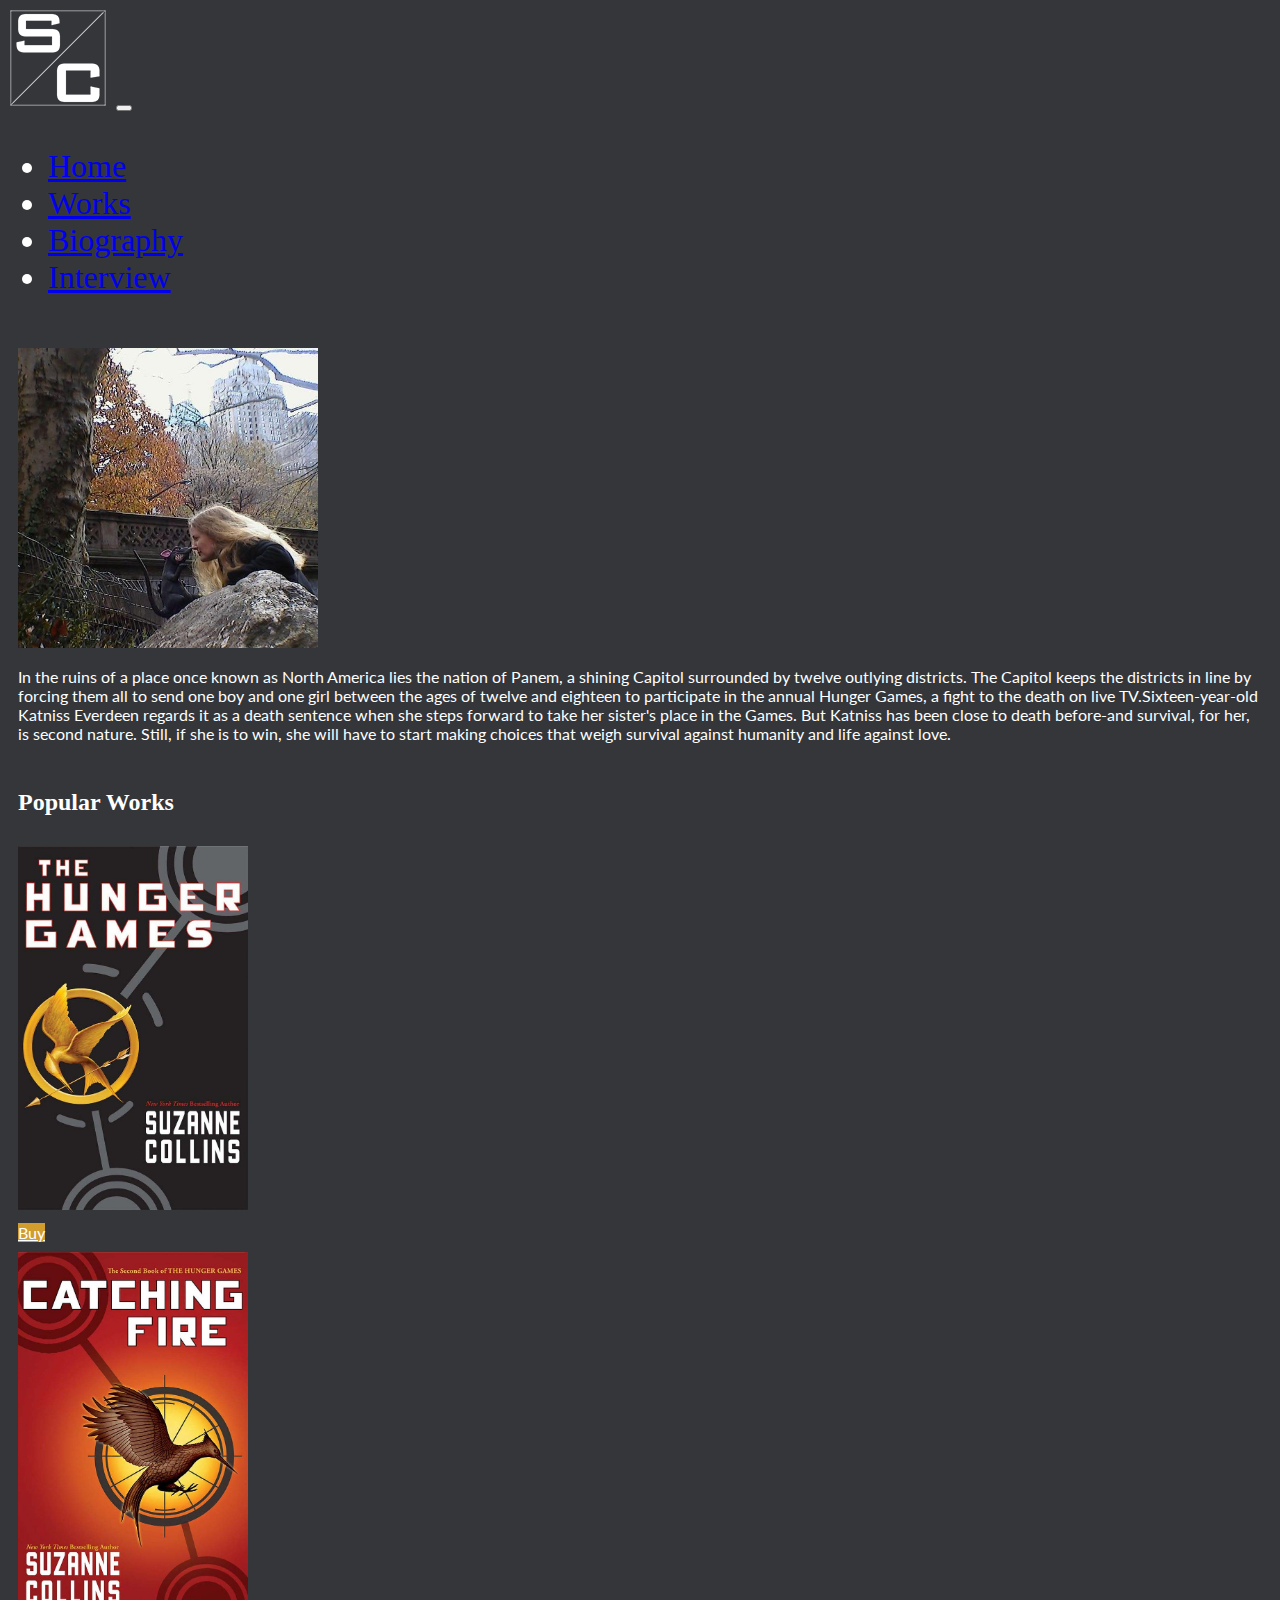
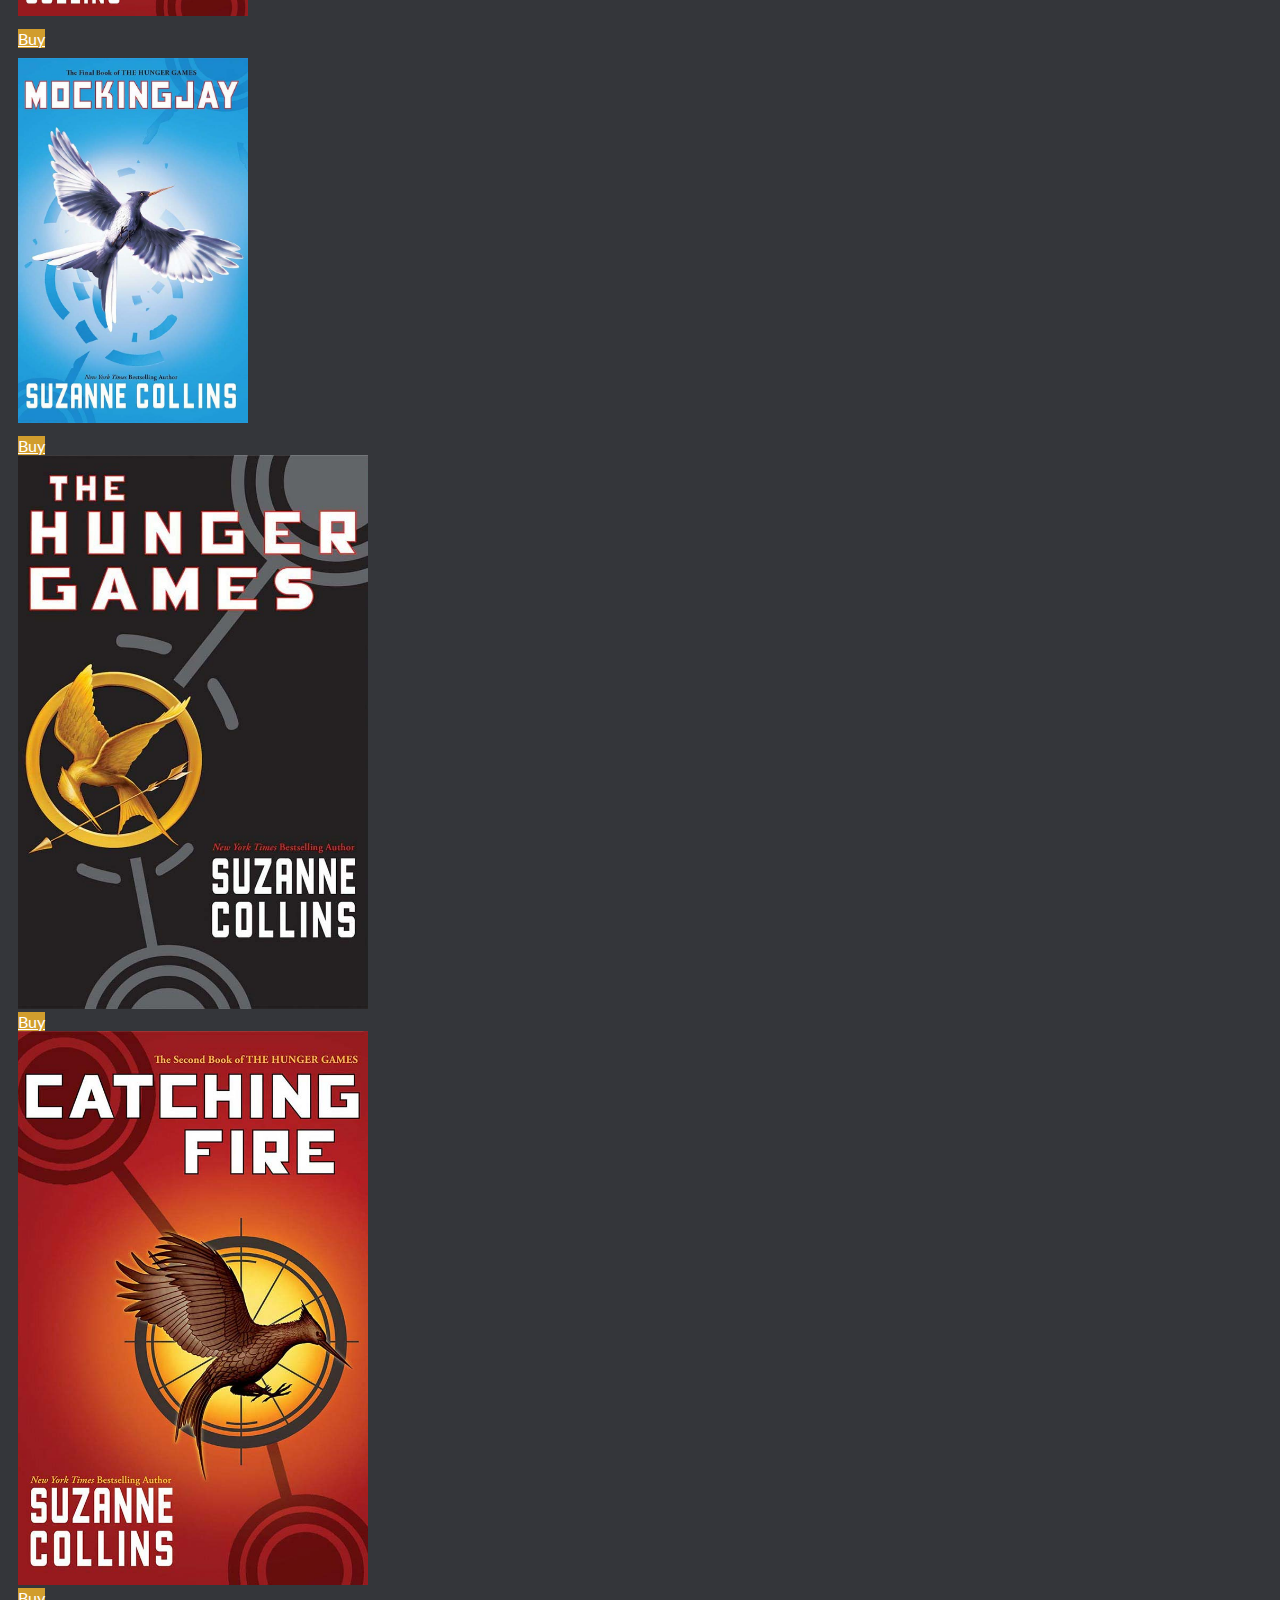
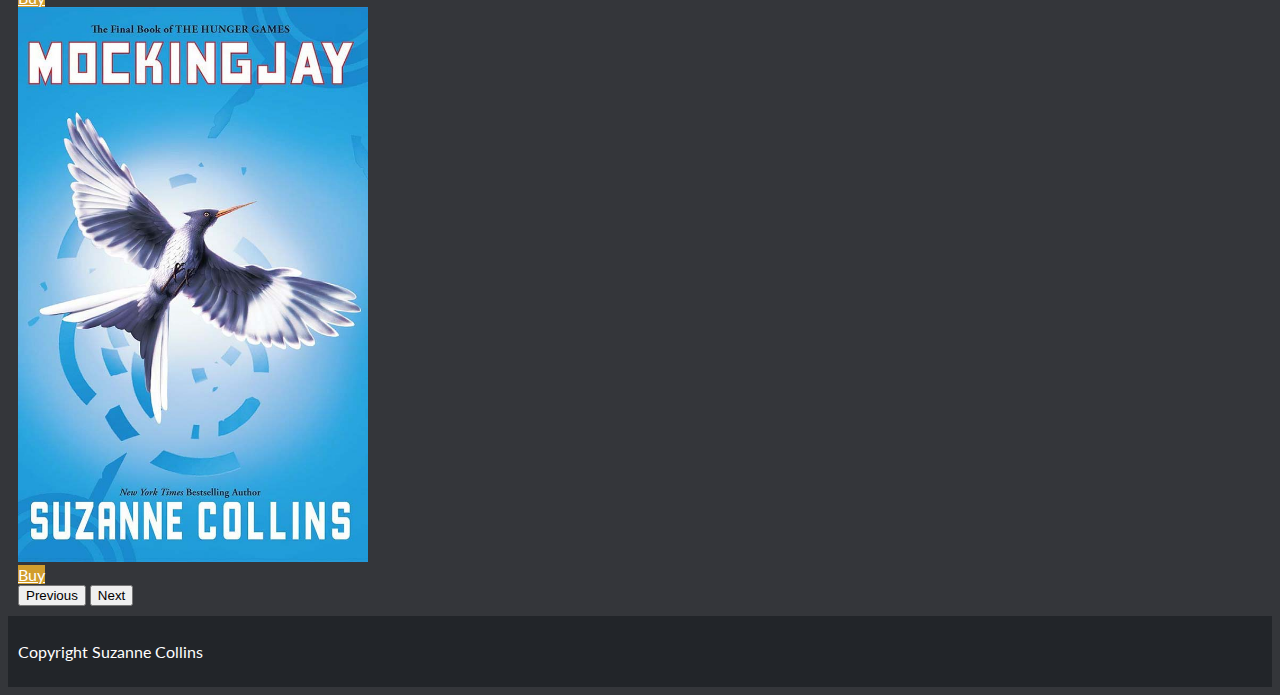
==== index.html @ 135a3e73 "Add files via upload" ====
<!doctype html>
<html lang="en">
	<head>
		<meta charset="UTF-8">
        <meta name="description" content="This website is for Suzanne Collins">
        <meta name="author" content="Aly Coppage">
		<meta name="viewport" content="width=device-width, initial-scale=1.0">
		<title>Suzanne Collins</title>

		<!-- Bootstrap v5.0.0-beta3 -->
		<link href="https://cdn.jsdelivr.net/npm/bootstrap@5.0.0-beta3/dist/css/bootstrap.min.css" rel="stylesheet" integrity="sha384-eOJMYsd53ii+scO/bJGFsiCZc+5NDVN2yr8+0RDqr0Ql0h+rP48ckxlpbzKgwra6" crossorigin="anonymous">
    	<script src="https://cdn.jsdelivr.net/npm/bootstrap@5.0.0-beta3/dist/js/bootstrap.bundle.min.js" integrity="sha384-JEW9xMcG8R+pH31jmWH6WWP0WintQrMb4s7ZOdauHnUtxwoG2vI5DkLtS3qm9Ekf" crossorigin="anonymous"></script>
		<link href="css/custom.css" rel="stylesheet" type="text/css" media="screen">
        
        <!-- FONTS -->
        <link rel="preconnect" href="https://fonts.googleapis.com"> 
        <link rel="preconnect" href="https://fonts.gstatic.com" crossorigin> 
        <link href="https://fonts.googleapis.com/css2?family=Lato:wght@300&display=swap" rel="stylesheet">
        
        <style>
            img {
                max-width: 100%;
                height: auto; 
            }
            .picture {
                max-width: 300px;
            }
        </style>

	</head>

	<body>
        <nav class="navbar navbar-expand-lg navbar-dark bg-dark">
            <div class="container-fluid">
                <a class="navbar-brand" href="#"><img src="images/logo.png" alt="Suzanne Collins Logo"></a>
                <button class="navbar-toggler" type="button" data-bs-toggle="collapse" data-bs-target="#navbarNavDropdown" aria-controls="navbarNavDropdown" aria-expanded="false" aria-label="Toggle navigation">
                    <span class="navbar-toggler-icon"></span>
                </button>
                <div class="collapse navbar-collapse" id="navbarNavDropdown">
                    <ul class="navbar-nav">
                        <li class="nav-item">
                            <a class="nav-link active" aria-current="page" href="index.html">Home</a>
                        </li>
                        <li class="nav-item">
                            <a class="nav-link" href="works.html">Works</a>
                        </li>
                        <li class="nav-item">
                            <a class="nav-link" href="index.html">Biography</a>
                        </li>
                        <li class="nav-item">
                            <a class="nav-link" href="index.html">Interview</a>
                        </li>
                    </ul>
                </div>
            </div>
        </nav>
        <div style="padding: 10px">
            <div class="row d-flex justify-content-around" style="padding-top: 10px;">
                <img src="images/central-park-ii-small-small.jpg" class="picture" alt="Cover of 'The Hunger Games' by Suzanne Collins">
                <p class="col-md-9">In the ruins of a place once known as North America lies the nation of Panem, a shining Capitol surrounded by twelve outlying districts. The Capitol keeps the districts in line by forcing them all to send one boy and one girl between the ages of twelve and eighteen to participate in the annual Hunger Games, a fight to the death on live TV.Sixteen-year-old Katniss Everdeen regards it as a death sentence when she steps forward to take her sister's place in the Games. But Katniss has been close to death before-and survival, for her, is second nature. Still, if she is to win, she will have to start making choices that weigh survival against humanity and life against love.</p>
            </div>
            <div class="row" style="padding-top: 10px;">
                <h2>Popular Works</h2>
                <div class="row d-none d-md-block">
                    <div class="d-flex justify-content-around">
                        <div>
                            <img src="images/hunger-games.jpg" class="cover" alt="Cover of 'The Hunger Games' by Suzanne Collins">
                            <br>
                            <a class="btn" role="button" href="https://www.barnesandnoble.com/w/hunger-games-suzanne-collins/1100171585?ean=9780439023528" target="_blank">Buy</a>
                        </div>
                        <div>
                            <img src="images/catching-fire.jpg" class="cover" alt="Cover of 'Catching Fire' by Suzanne Collins">
                            <br>
                            <a class="btn" role="button" href="https://www.barnesandnoble.com/w/catching-fire-suzanne-collins/1100296850?ean=9780545586177" target="_blank">Buy</a>
                        </div>
                        <div>
                            <img src="images/mockingjay.jpg" class="cover" alt="Cover of 'Mockingjay' by Suzanne Collins">
                            <br>
                            <a class="btn" role="button" href="https://www.barnesandnoble.com/w/mockingjay-suzanne-collins/1100171586?ean=9780545663267" target="_blank">Buy</a>
                        </div>
                    </div>
                </div>
                <div class="d-md-none d-flex justify-content-center">
                    <div id="carouselHGControls" class="carousel slide" data-bs-ride="carousel" data-bs-interval="false">
                        <div class="carousel-inner">
                            <div class="carousel-item active book">
                                <img src="images/hunger-games.jpg" class="d-block w-100 slide " alt="Cover of 'The Hunger Games' by Suzanne Collins">
                                <div class="carousel-caption">
                                    <a class="btn" role="button" href="https://www.barnesandnoble.com/w/hunger-games-suzanne-collins/1100171585?ean=9780439023528" target="_blank">Buy</a>
                                </div>
                            </div>
                            <div class="carousel-item book">
                                <img src="images/catching-fire.jpg" class="d-block w-100 image" alt="Cover of 'Catching Fire' by Suzanne Collins">
                                <div class="carousel-caption">
                                    <a class="btn" role="button" href="https://www.barnesandnoble.com/w/catching-fire-suzanne-collins/1100296850?ean=9780545586177" target="_blank">Buy</a>
                                </div>
                            </div>
                            <div class="carousel-item book">
                                <img src="images/mockingjay.jpg" class="d-block w-100 image" alt="Cover of 'Mockingjay' by Suzanne Collins">
                                <div class="carousel-caption">
                                    <a class="btn" role="button" href="https://www.barnesandnoble.com/w/mockingjay-suzanne-collins/1100171586?ean=9780545663267" target="_blank">Buy</a>
                                </div>
                            </div>
                        </div>
                        <button class="carousel-control-prev" type="button" data-bs-target="#carouselHGControls" data-bs-slide="prev">
                            <span class="carousel-control-prev-icon" aria-hidden="true"></span>
                            <span class="visually-hidden">Previous</span>
                        </button>
                        <button class="carousel-control-next" type="button" data-bs-target="#carouselHGControls" data-bs-slide="next">
                            <span class="carousel-control-next-icon" aria-hidden="true"></span>
                            <span class="visually-hidden">Next</span>
                        </button>
                    </div>
                </div>
            </div>
        </div>
        <footer>
            <p class="text-center">Copyright Suzanne Collins</p>
        </footer>
    </body>
</html>
---- css/custom.css ----
@charset "UTF-8";
/* Add your custom CSS declarations below  */
body, .card {
    background-color: #34363a;
    color: white;
    font-family: 'Lato', sans-serif;
}
h2, .navbar {
    font-family: BankGothicBT-Medium;
}
.navbar {
    font-size: 2rem;
}
.btn, .btn:active, btn:hover, .btn:checked, .btn:visited, btn:any-link {
    background-color: #d19d2d;
    color: white;
}
img {
    max-width: 100%;
    height: auto; 
}
.cover {
    max-width: 230px;
    padding-bottom: 10px;
    padding-top: 10px;
}
.slide {
    max-width: 350px;
}
.carousel-caption {
    position: relative;
    left: 0;
    top: 0;
}
footer {
    background-color: #222529;
    padding: 10px;
}
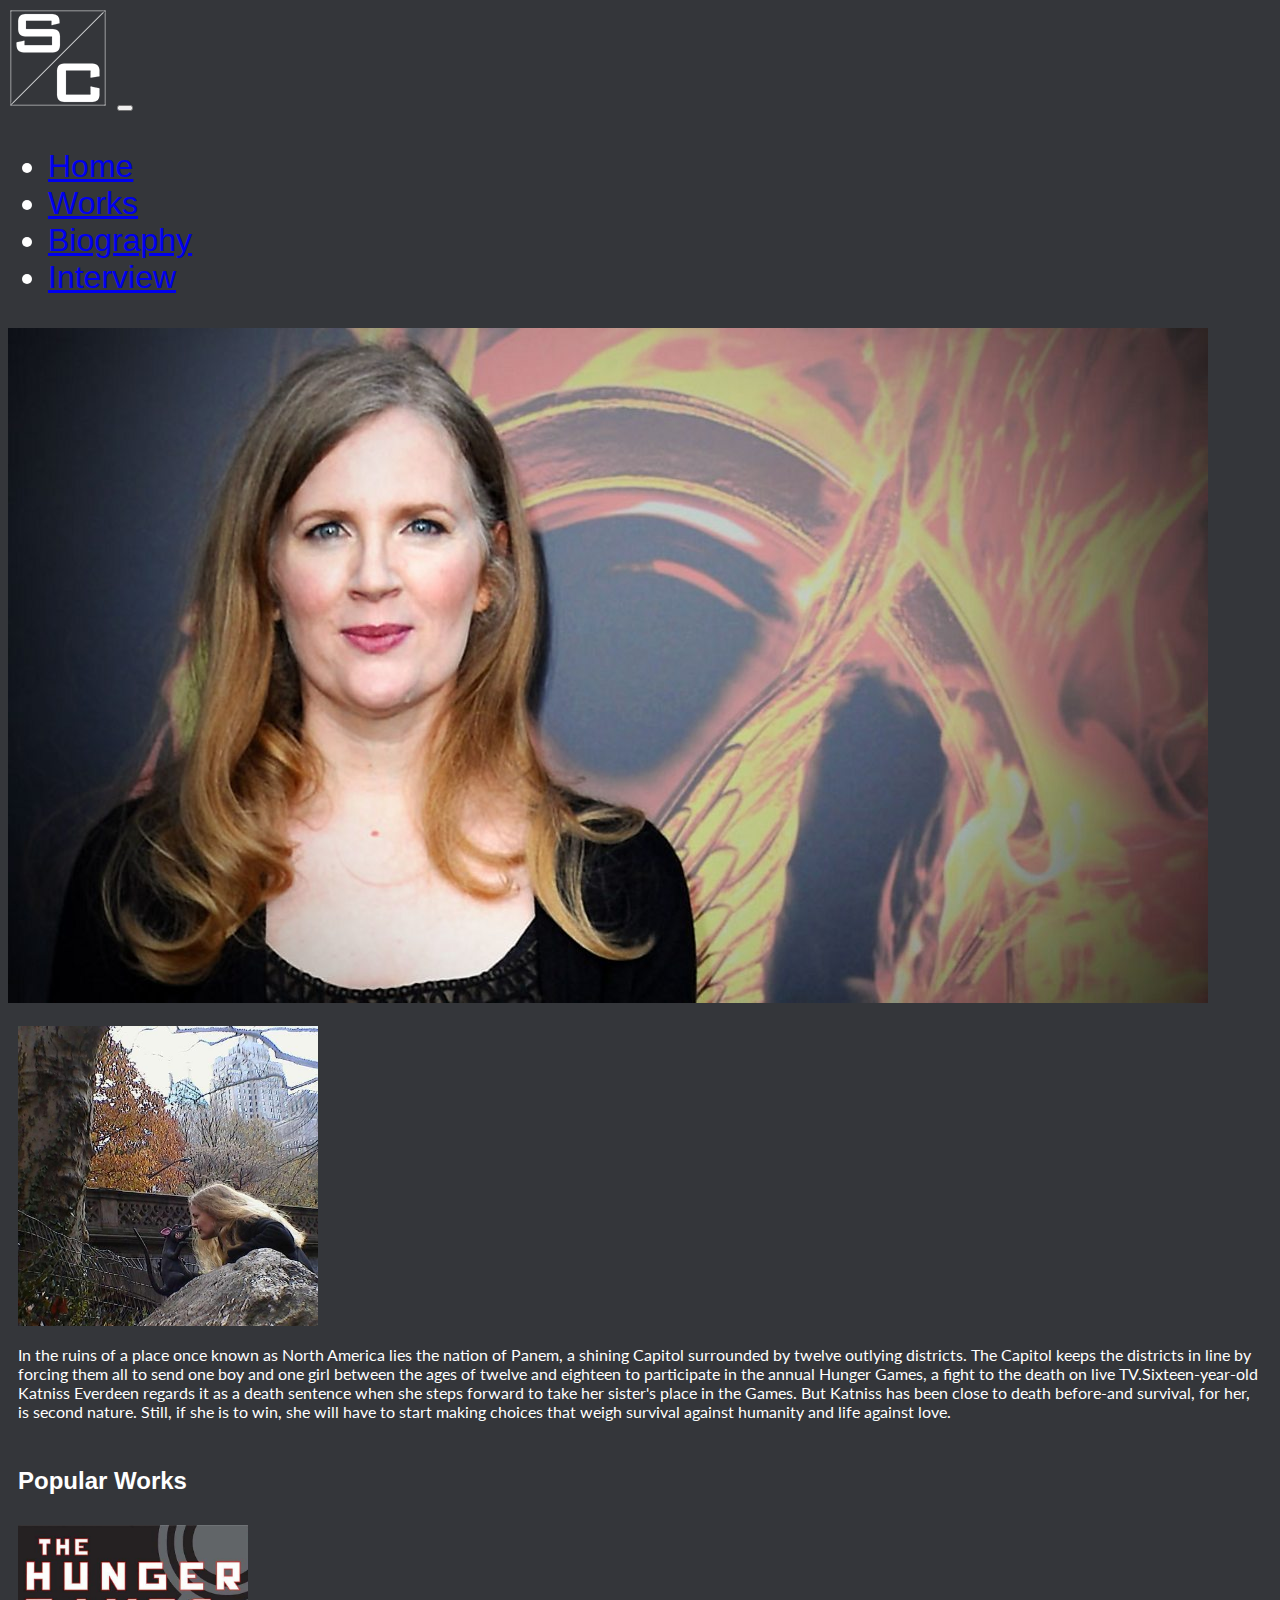
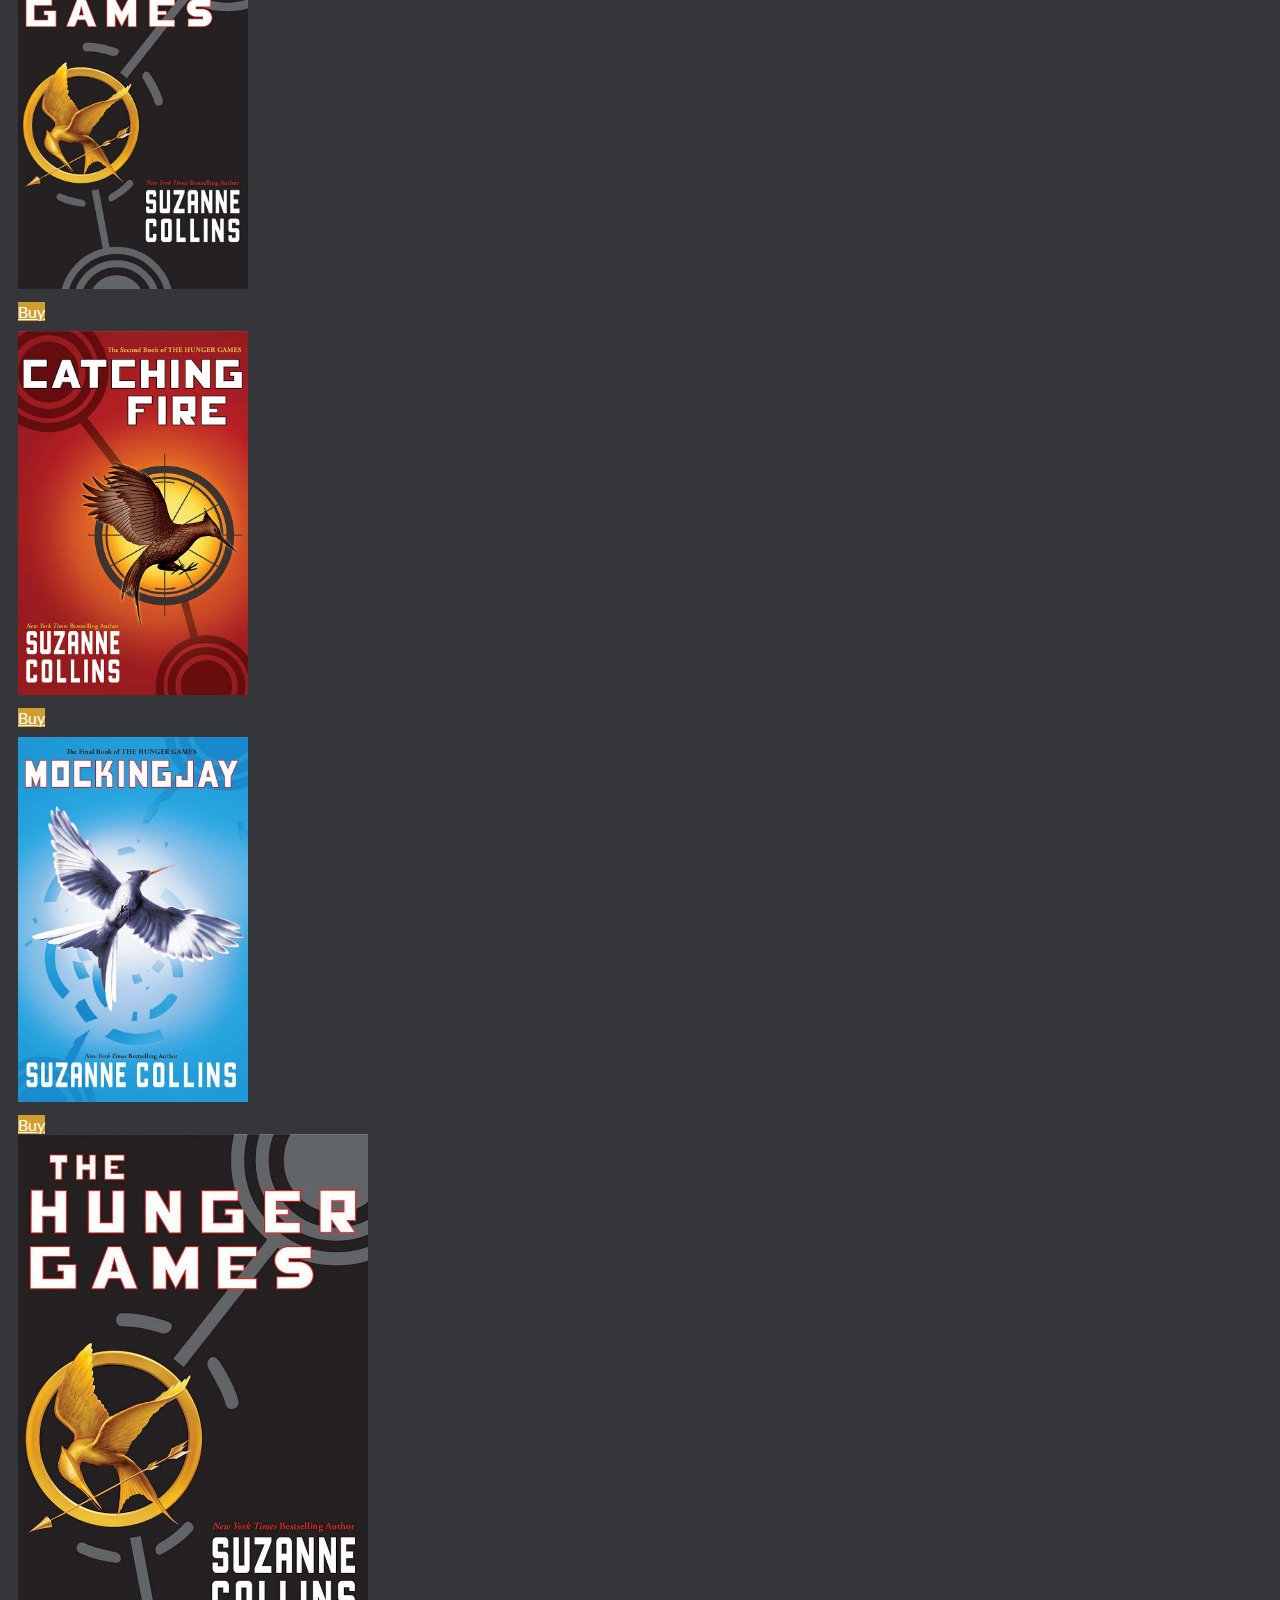
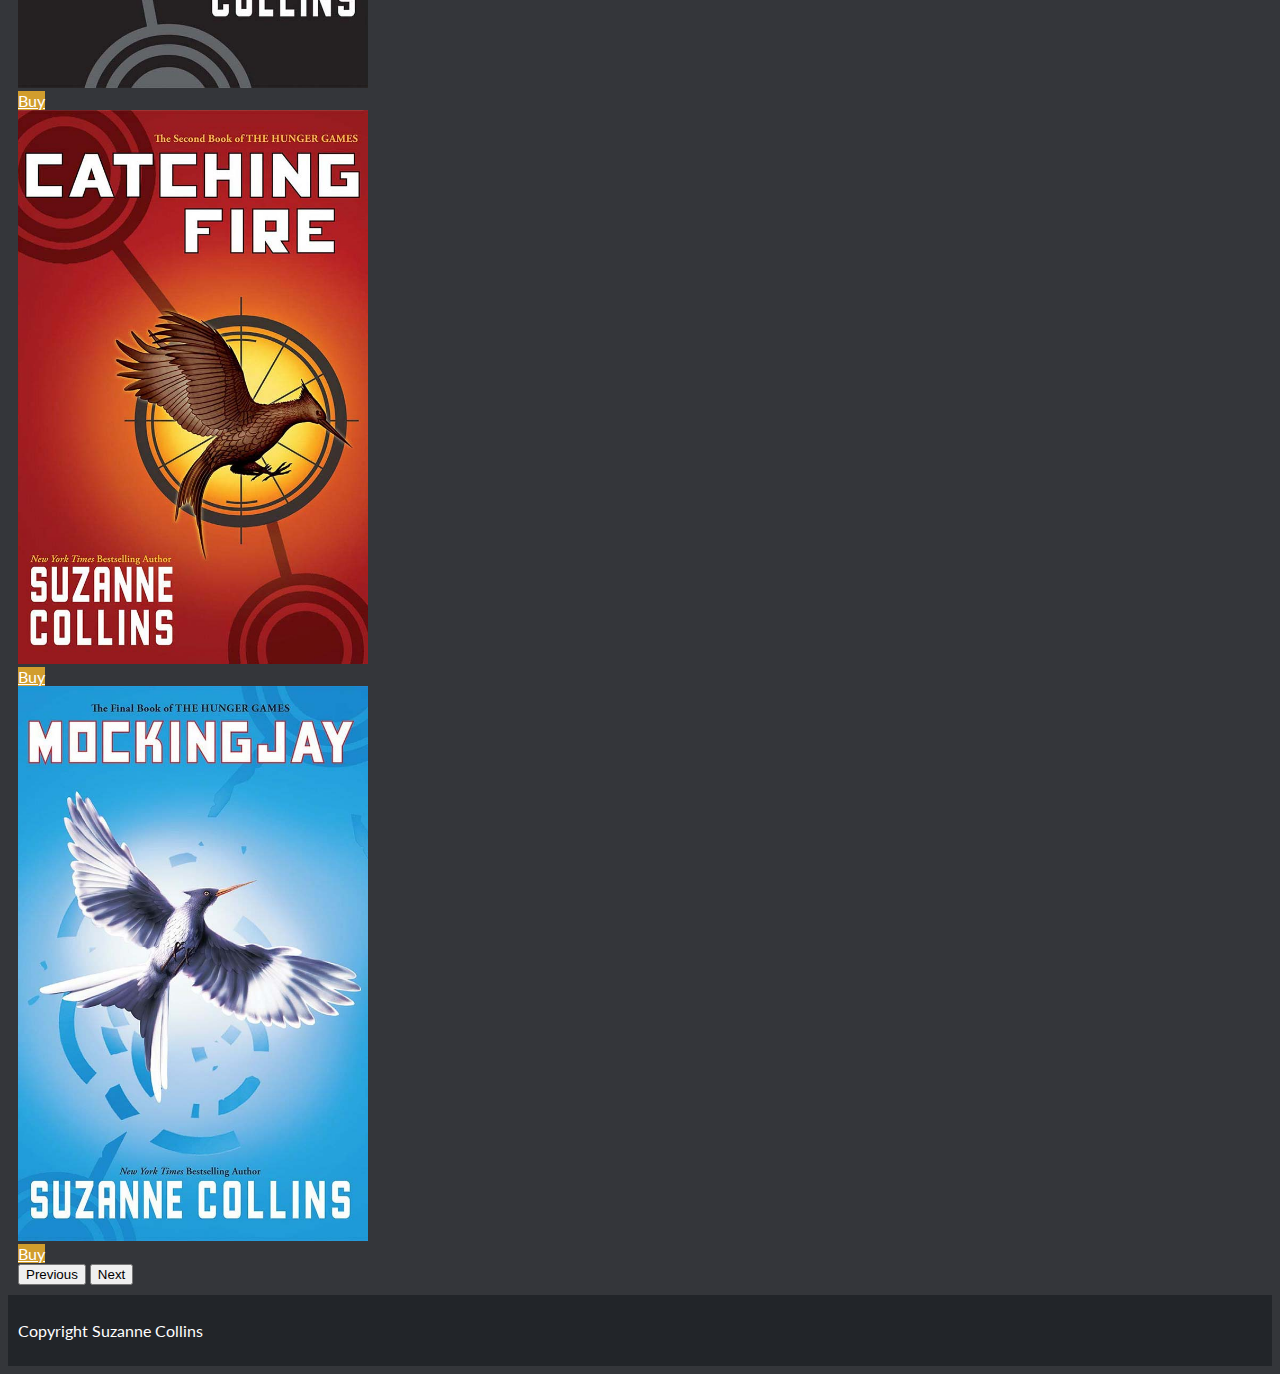
==== commit 4f0d96ed: "Update index.html" ====
--- a/index.html
+++ b/index.html
@@ -54,6 +54,9 @@
                 </div>
             </div>
         </nav>
+	<div class="row">
+            <img src="images/suzanne.jpg" alt="Suzanne Collins">
+        </div>
         <div style="padding: 10px">
             <div class="row d-flex justify-content-around" style="padding-top: 10px;">
                 <img src="images/central-park-ii-small-small.jpg" class="picture" alt="Cover of 'The Hunger Games' by Suzanne Collins">
--- a/css/custom.css
+++ b/css/custom.css
@@ -1,12 +1,16 @@
 @charset "UTF-8";
 /* Add your custom CSS declarations below  */
+@font-face {
+   font-family: BankGothicBT-Medium;
+   src: url("fonts/BankGothicBT-Medium.woff") format("woff"), url("fonts/BankGothicBT-Medium.ttf") format("truetype");
+}
 body, .card {
     background-color: #34363a;
     color: white;
     font-family: 'Lato', sans-serif;
 }
 h2, .navbar {
-    font-family: BankGothicBT-Medium;
+    font-family: 'BankGothicBT-Medium', sans-serif;
 }
 .navbar {
     font-size: 2rem;
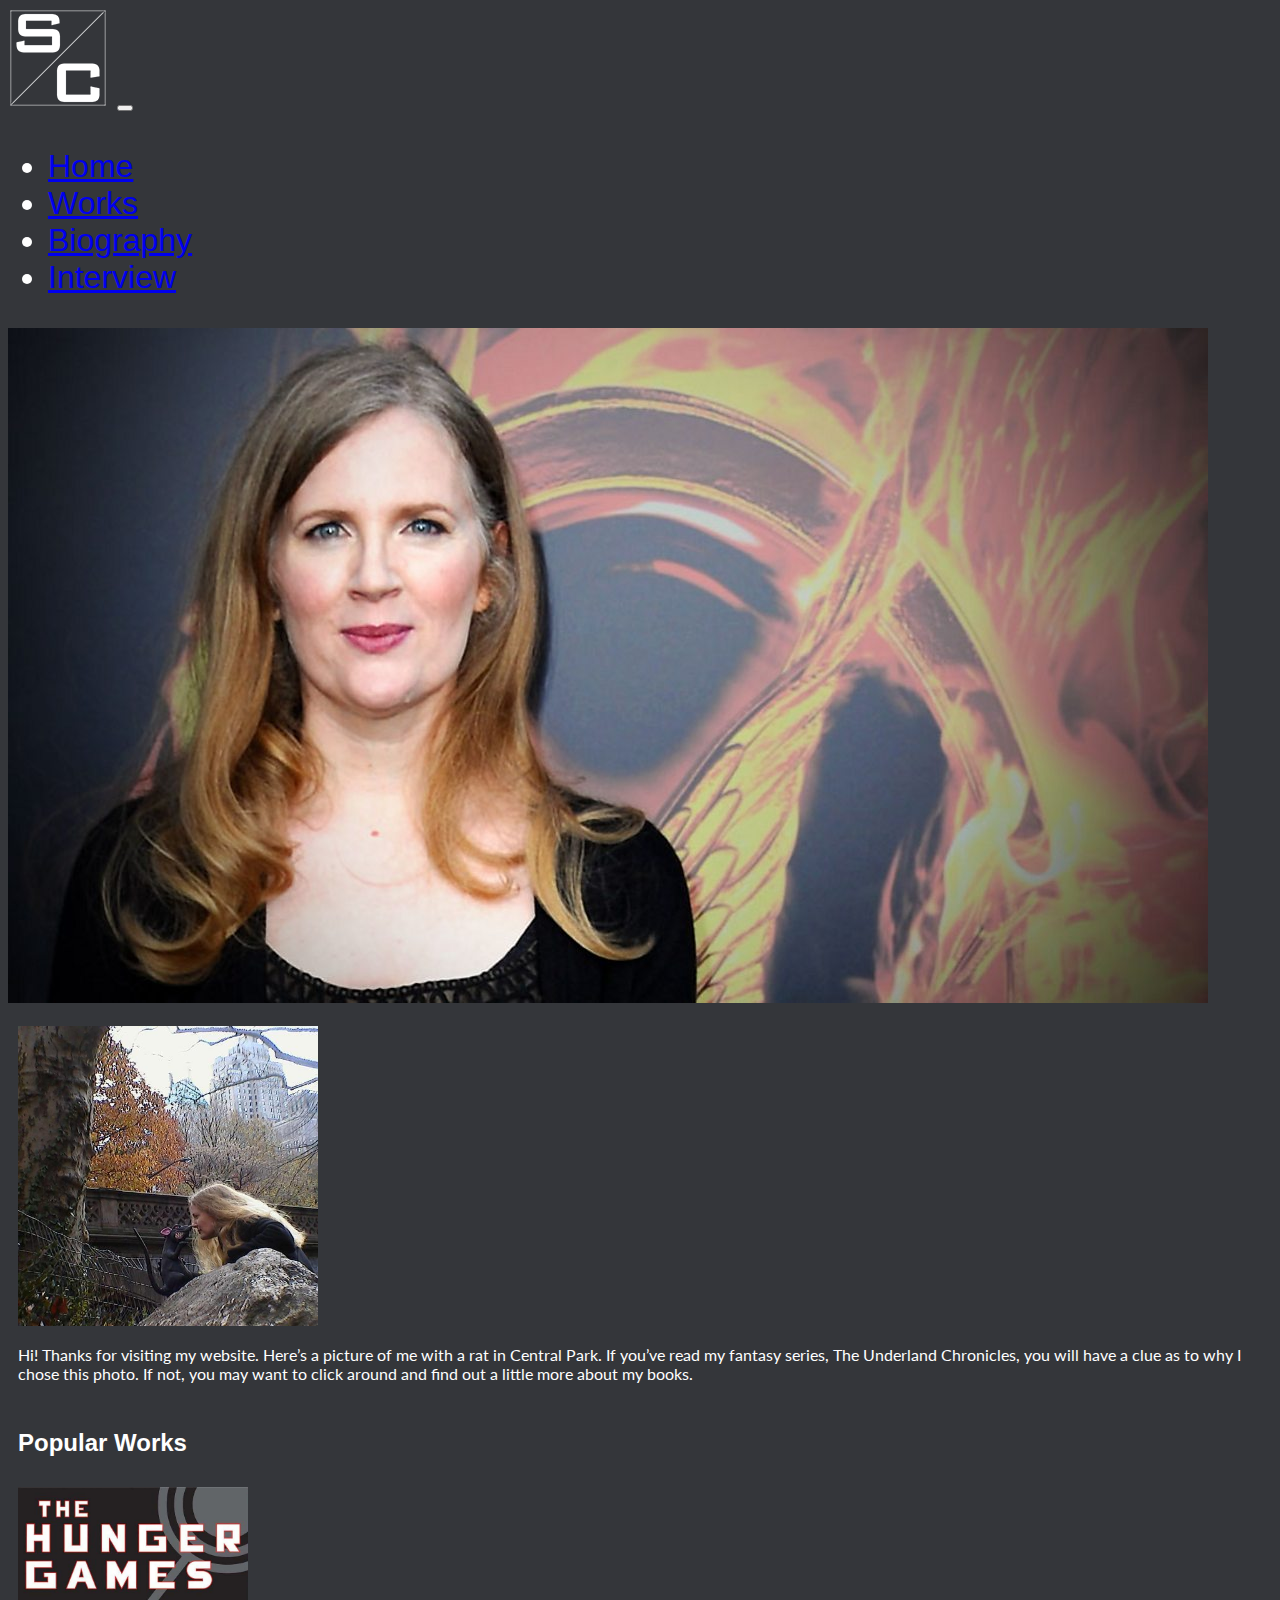
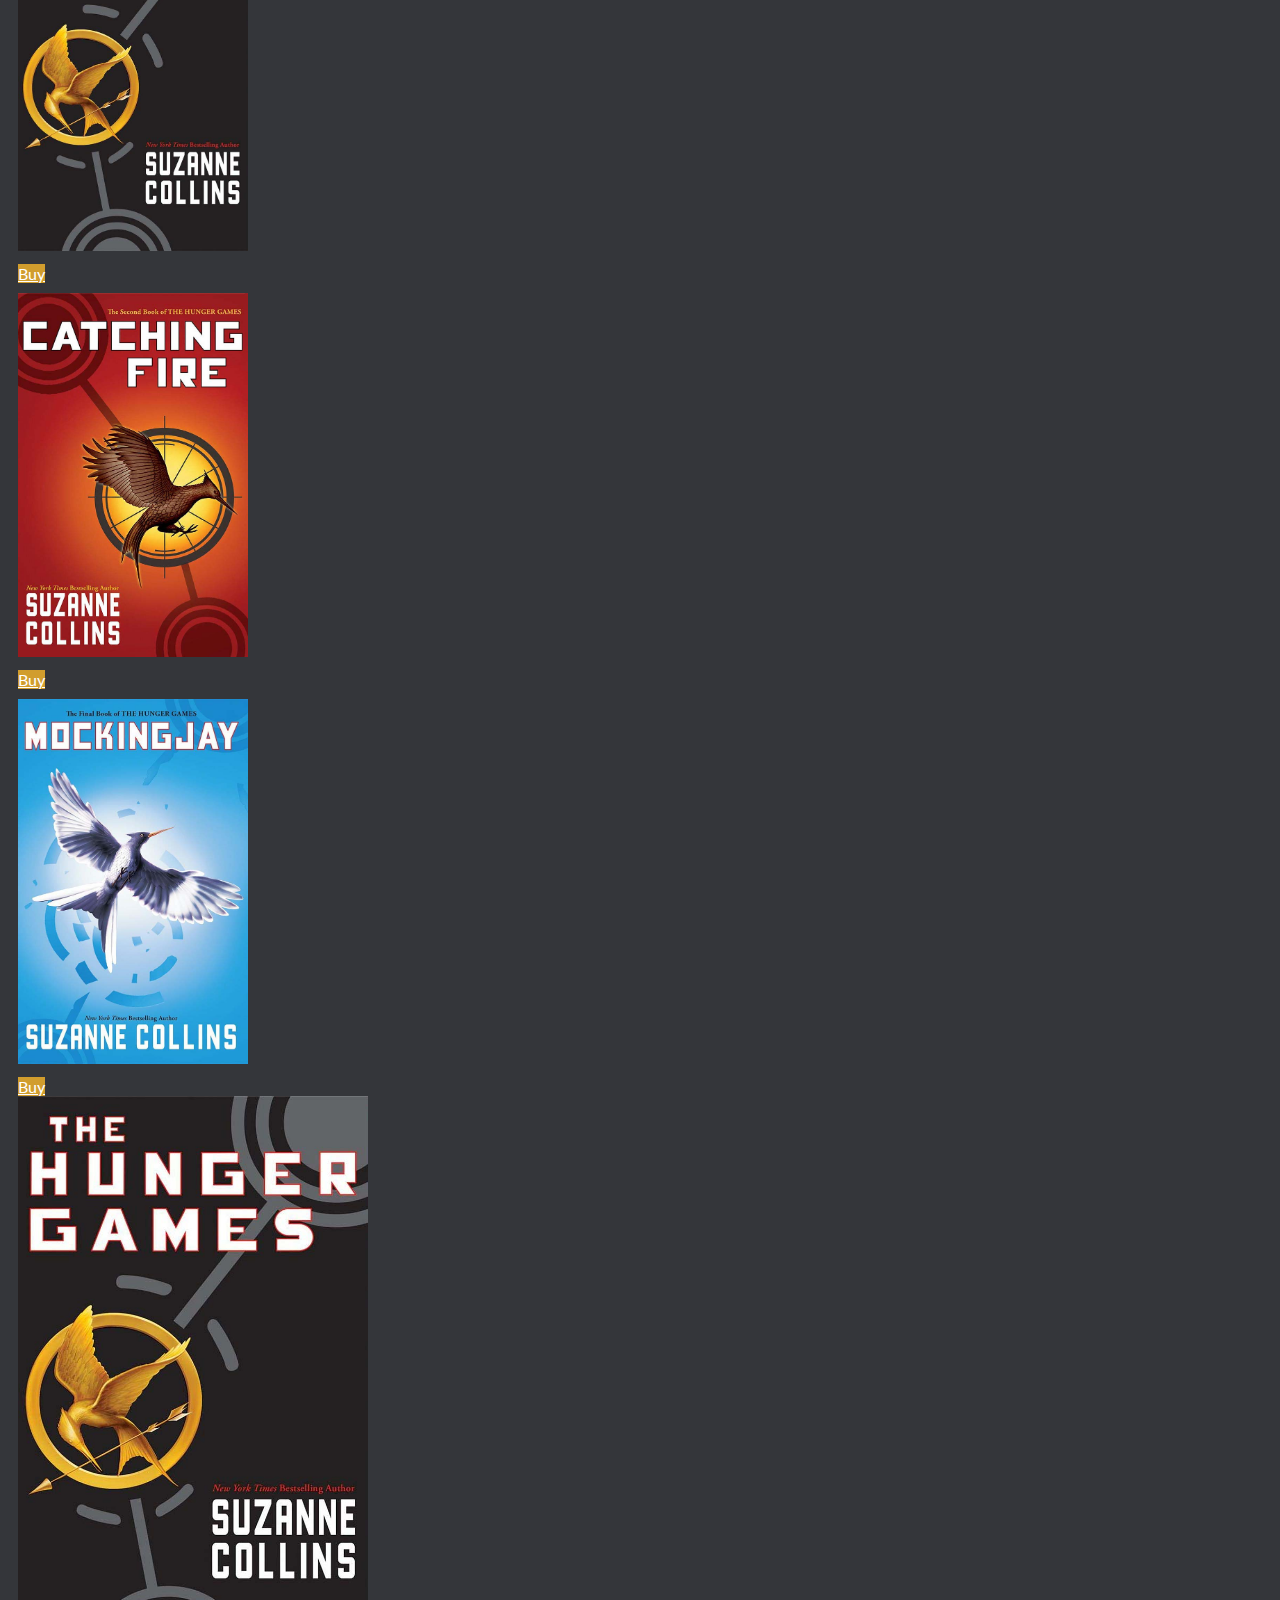
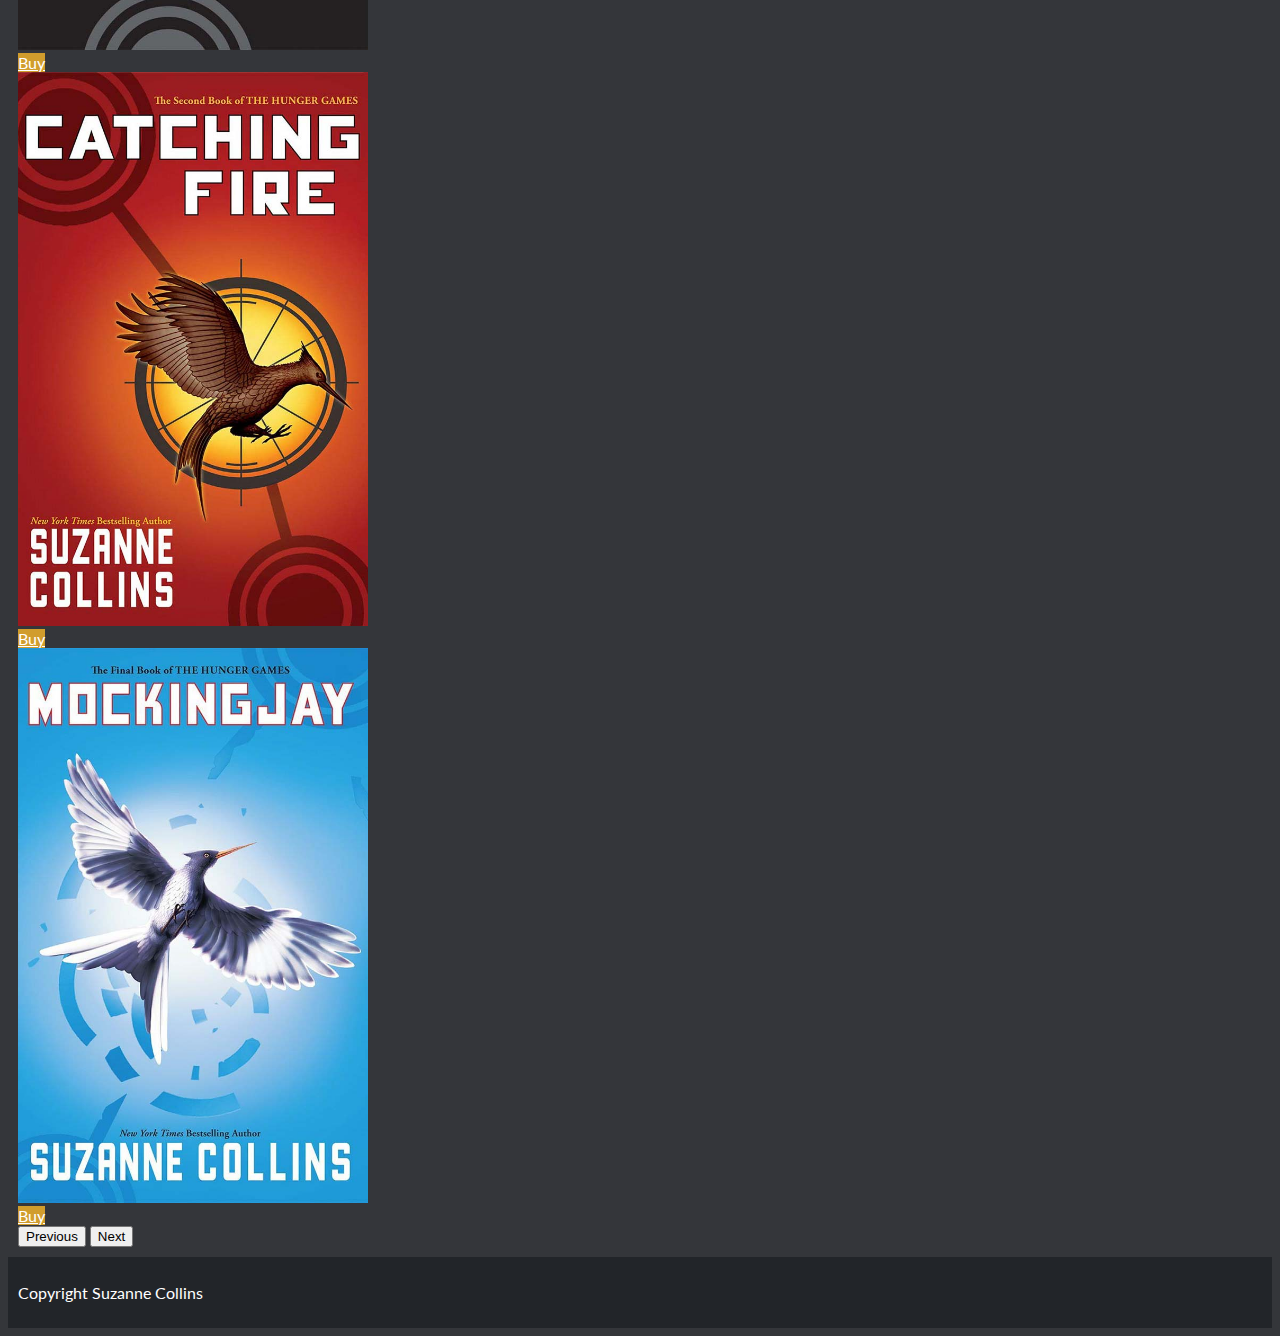
==== commit d03bfbef: "Update index.html" ====
--- a/index.html
+++ b/index.html
@@ -60,7 +60,7 @@
         <div style="padding: 10px">
             <div class="row d-flex justify-content-around" style="padding-top: 10px;">
                 <img src="images/central-park-ii-small-small.jpg" class="picture" alt="Cover of 'The Hunger Games' by Suzanne Collins">
-                <p class="col-md-9">In the ruins of a place once known as North America lies the nation of Panem, a shining Capitol surrounded by twelve outlying districts. The Capitol keeps the districts in line by forcing them all to send one boy and one girl between the ages of twelve and eighteen to participate in the annual Hunger Games, a fight to the death on live TV.Sixteen-year-old Katniss Everdeen regards it as a death sentence when she steps forward to take her sister's place in the Games. But Katniss has been close to death before-and survival, for her, is second nature. Still, if she is to win, she will have to start making choices that weigh survival against humanity and life against love.</p>
+                <p class="col-md-9">Hi! Thanks for visiting my website. Here’s a picture of me with a rat in Central Park. If you’ve read my fantasy series, The Underland Chronicles, you will have a clue as to why I chose this photo. If not, you may want to click around and find out a little more about my books.</p>
             </div>
             <div class="row" style="padding-top: 10px;">
                 <h2>Popular Works</h2>
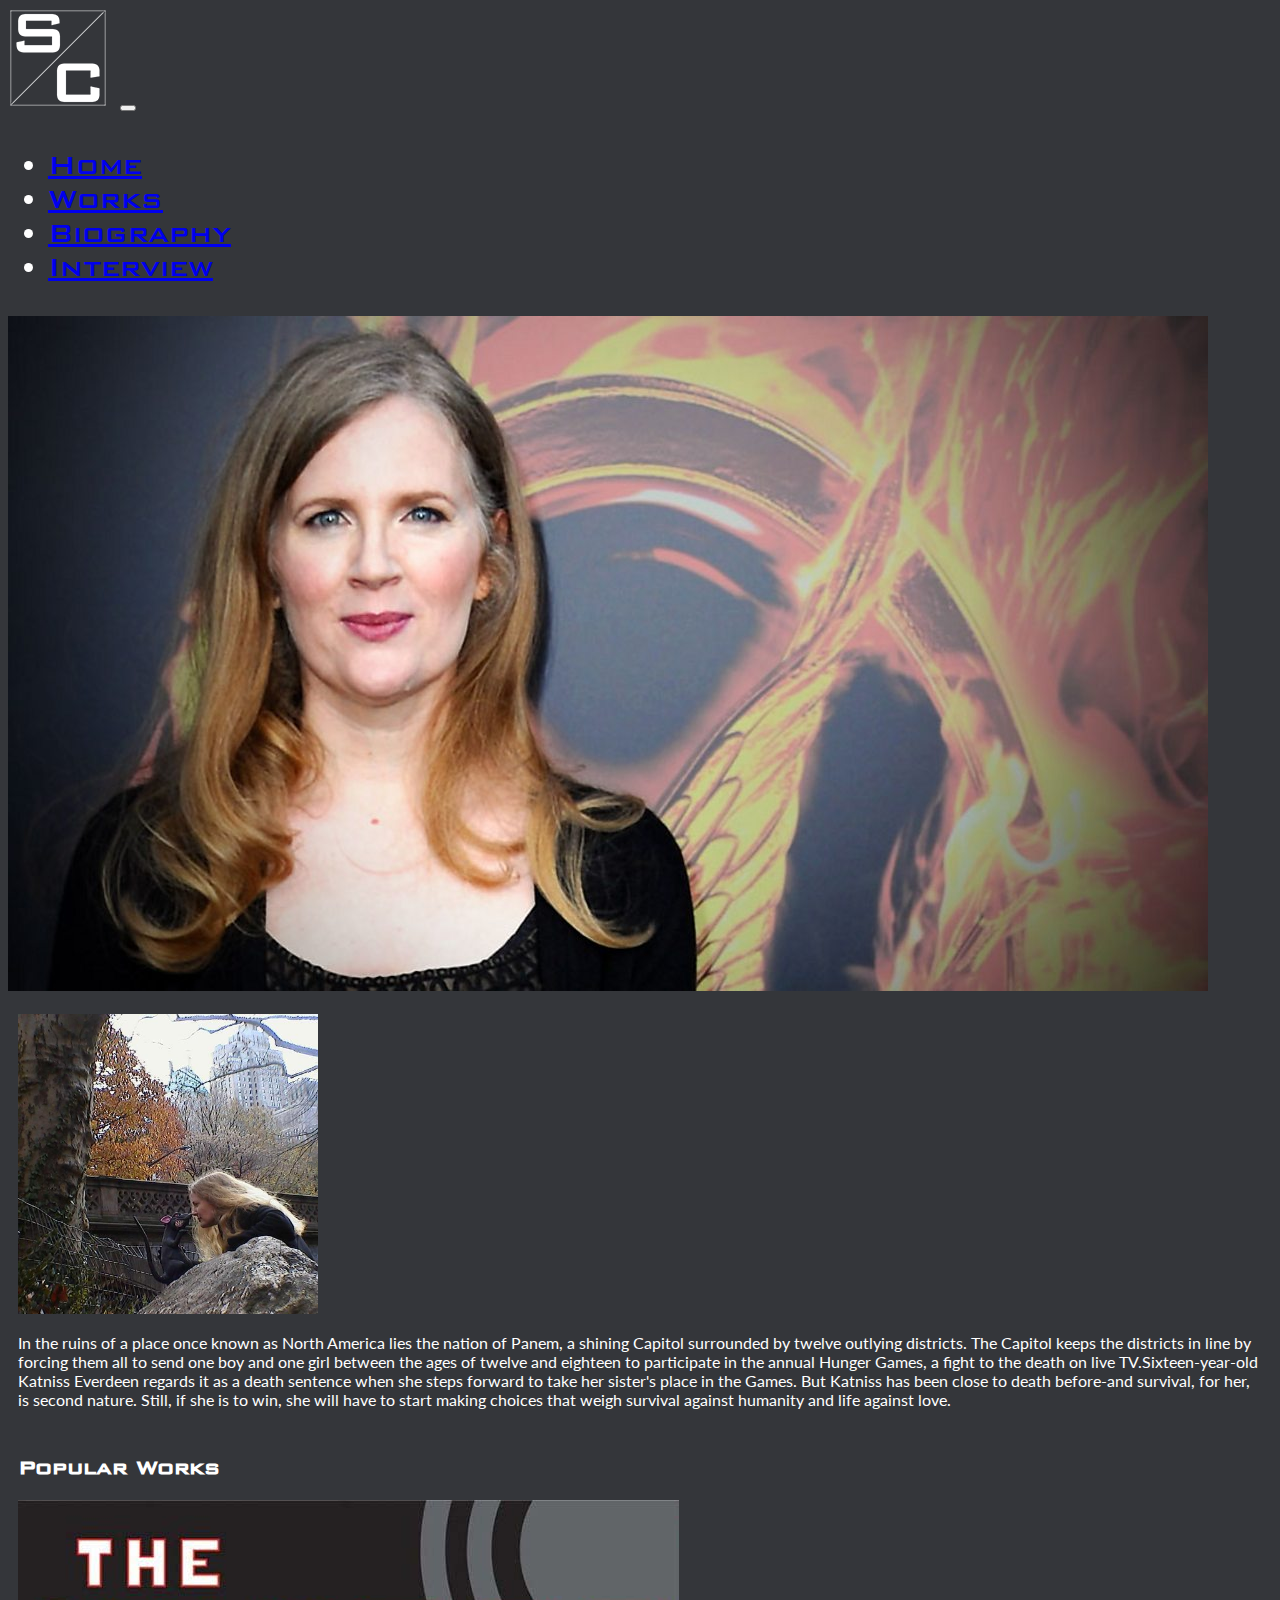
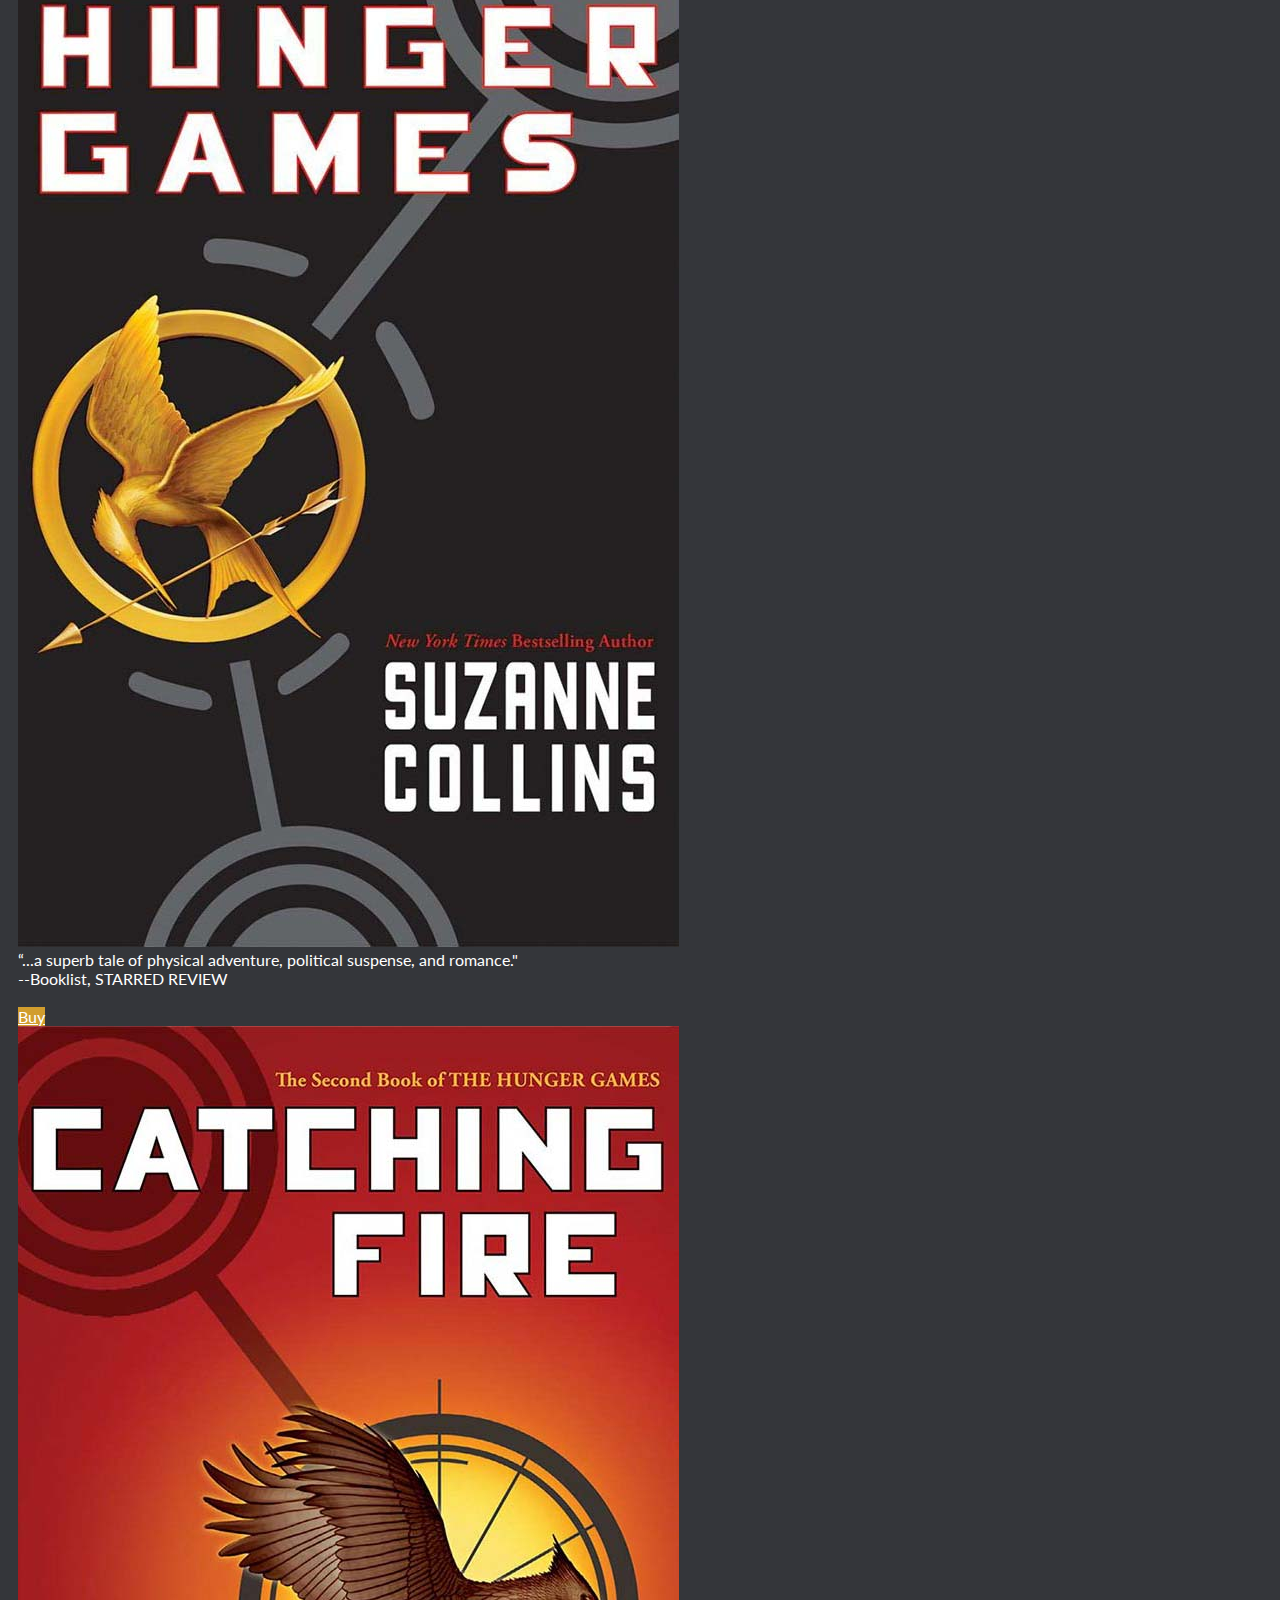
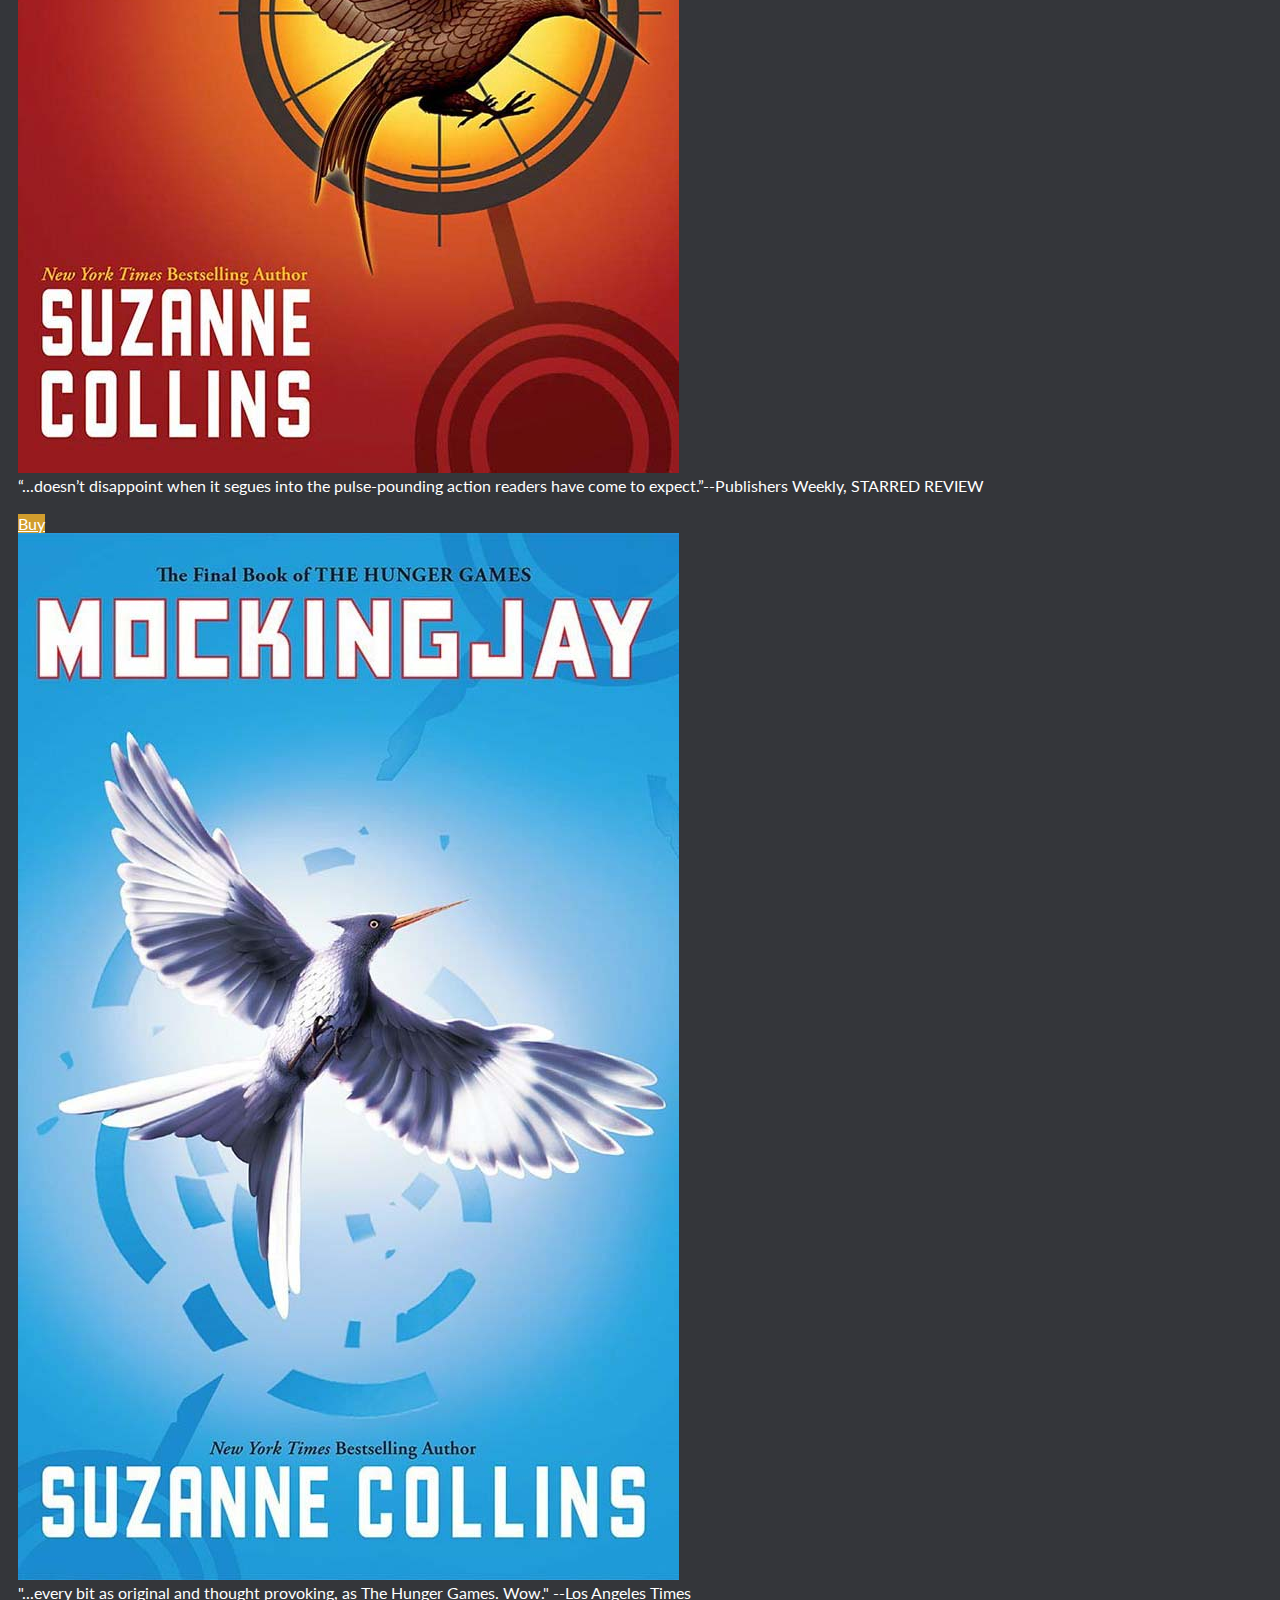
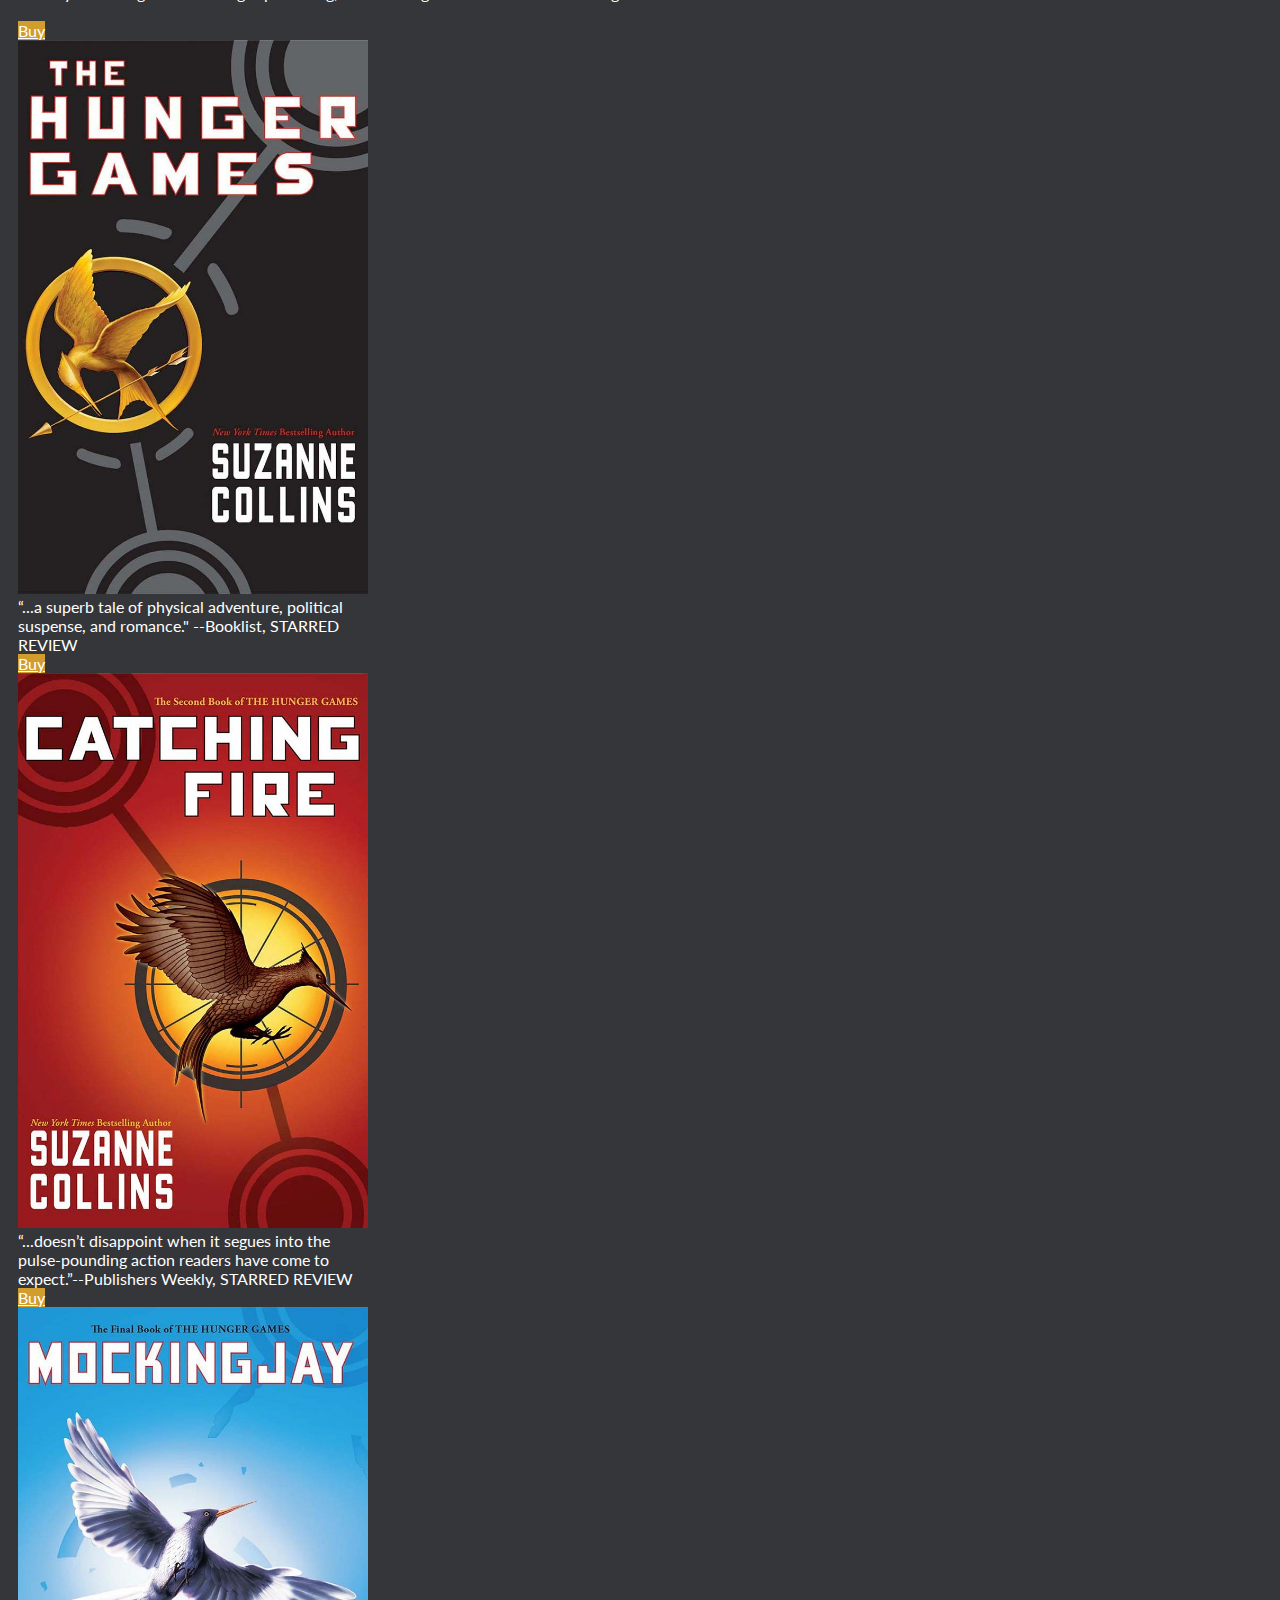
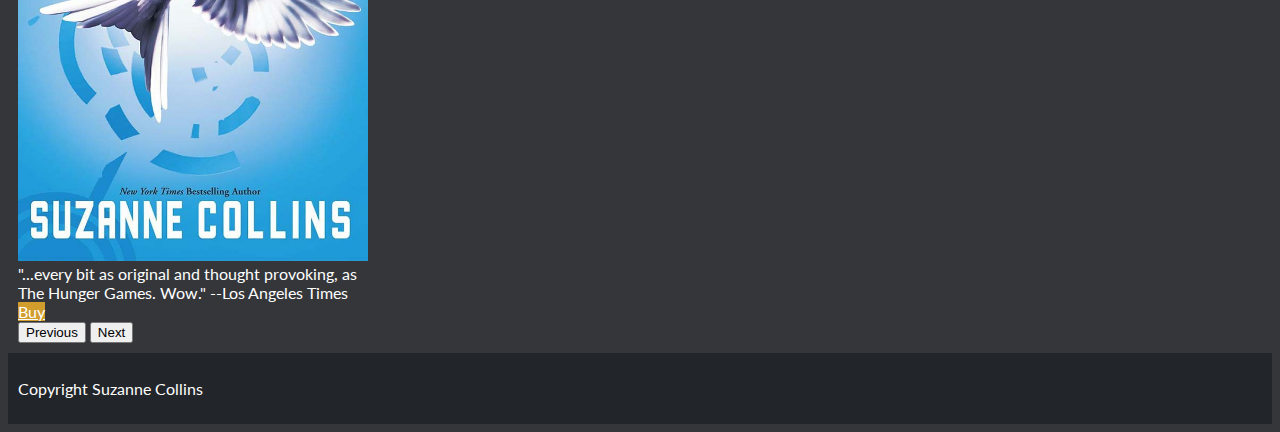
==== commit f5e05182: "Update index.html" ====
--- a/index.html
+++ b/index.html
@@ -54,30 +54,51 @@
                 </div>
             </div>
         </nav>
-	<div class="row">
+        <div class="row">
             <img src="images/suzanne.jpg" alt="Suzanne Collins">
         </div>
         <div style="padding: 10px">
             <div class="row d-flex justify-content-around" style="padding-top: 10px;">
                 <img src="images/central-park-ii-small-small.jpg" class="picture" alt="Cover of 'The Hunger Games' by Suzanne Collins">
-                <p class="col-md-9">Hi! Thanks for visiting my website. Here’s a picture of me with a rat in Central Park. If you’ve read my fantasy series, The Underland Chronicles, you will have a clue as to why I chose this photo. If not, you may want to click around and find out a little more about my books.</p>
+                <p class="col-md-9">In the ruins of a place once known as North America lies the nation of Panem, a shining Capitol surrounded by twelve outlying districts. The Capitol keeps the districts in line by forcing them all to send one boy and one girl between the ages of twelve and eighteen to participate in the annual Hunger Games, a fight to the death on live TV.Sixteen-year-old Katniss Everdeen regards it as a death sentence when she steps forward to take her sister's place in the Games. But Katniss has been close to death before-and survival, for her, is second nature. Still, if she is to win, she will have to start making choices that weigh survival against humanity and life against love.</p>
             </div>
             <div class="row" style="padding-top: 10px;">
                 <h2>Popular Works</h2>
-                <div class="row d-none d-md-block">
-                    <div class="d-flex justify-content-around">
-                        <div>
-                            <img src="images/hunger-games.jpg" class="cover" alt="Cover of 'The Hunger Games' by Suzanne Collins">
+                <div class="d-none d-md-block">
+                    <div class="row">
+                        <div class="col-4">
+                            <div class="book">
+                                <img src="images/hunger-games.jpg" class="d-block w-100 image" alt="Cover of 'The Hunger Games' by Suzanne Collins">
+                                <div class="overlay">
+                                </div>
+                                <div class="overlay-text">
+                                    <div class="text">“...a superb tale of physical adventure, political suspense, and romance."<br>--Booklist, STARRED REVIEW</div>
+                                </div>
+                            </div>
                             <br>
                             <a class="btn" role="button" href="https://www.barnesandnoble.com/w/hunger-games-suzanne-collins/1100171585?ean=9780439023528" target="_blank">Buy</a>
                         </div>
-                        <div>
-                            <img src="images/catching-fire.jpg" class="cover" alt="Cover of 'Catching Fire' by Suzanne Collins">
+                        <div class="col-4">
+                            <div class="book">
+                                <img src="images/catching-fire.jpg" class="d-block w-100 image" alt="Cover of 'Catching Fire' by Suzanne Collins">
+                                <div class="overlay">
+                                </div>
+                                <div class="overlay-text">
+                                    <div class="text">“...doesn’t disappoint when it segues into the pulse-pounding action readers have come to expect.”--Publishers Weekly, STARRED REVIEW</div>
+                                </div>
+                            </div>
                             <br>
                             <a class="btn" role="button" href="https://www.barnesandnoble.com/w/catching-fire-suzanne-collins/1100296850?ean=9780545586177" target="_blank">Buy</a>
                         </div>
-                        <div>
-                            <img src="images/mockingjay.jpg" class="cover" alt="Cover of 'Mockingjay' by Suzanne Collins">
+                        <div class="col-4">
+                            <div class="book">
+                                <img src="images/mockingjay.jpg" class="d-block w-100 image" alt="Cover of 'Mockingjay' by Suzanne Collins">
+                                <div class="overlay">
+                                </div>
+                                <div class="overlay-text">
+                                    <div class="text">"...every bit as original and thought provoking, as The Hunger Games. Wow." --Los Angeles Times</div>
+                                </div>
+                            </div>
                             <br>
                             <a class="btn" role="button" href="https://www.barnesandnoble.com/w/mockingjay-suzanne-collins/1100171586?ean=9780545663267" target="_blank">Buy</a>
                         </div>
@@ -86,22 +107,41 @@
                 <div class="d-md-none d-flex justify-content-center">
                     <div id="carouselHGControls" class="carousel slide" data-bs-ride="carousel" data-bs-interval="false">
                         <div class="carousel-inner">
-                            <div class="carousel-item active book">
-                                <img src="images/hunger-games.jpg" class="d-block w-100 slide " alt="Cover of 'The Hunger Games' by Suzanne Collins">
-                                <div class="carousel-caption">
-                                    <a class="btn" role="button" href="https://www.barnesandnoble.com/w/hunger-games-suzanne-collins/1100171585?ean=9780439023528" target="_blank">Buy</a>
+                            <div class="carousel-item active">
+                                <div class="book">
+                                    <img src="images/hunger-games.jpg" class="d-block w-100 slide image" alt="Cover of 'The Hunger Games' by Suzanne Collins">
+                                    <div class="overlay"></div>
+                                    <div class="overlay-text">
+                                        <div class="text">“...a superb tale of physical adventure, political suspense, and romance."
+                                        --Booklist, STARRED REVIEW</div>
+                                    </div>
                                 </div>
-                            </div>
-                            <div class="carousel-item book">
-                                <img src="images/catching-fire.jpg" class="d-block w-100 image" alt="Cover of 'Catching Fire' by Suzanne Collins">
                                 <div class="carousel-caption">
                                     <a class="btn" role="button" href="https://www.barnesandnoble.com/w/catching-fire-suzanne-collins/1100296850?ean=9780545586177" target="_blank">Buy</a>
                                 </div>
                             </div>
-                            <div class="carousel-item book">
-                                <img src="images/mockingjay.jpg" class="d-block w-100 image" alt="Cover of 'Mockingjay' by Suzanne Collins">
+                            <div class="carousel-item">
+                                <div class="book">
+                                    <img src="images/catching-fire.jpg" class="d-block w-100 slide image" alt="Cover of 'Catching Fire' by Suzanne Collins">
+                                    <div class="overlay"></div>
+                                    <div class="overlay-text">
+                                        <div class="text">“...doesn’t disappoint when it segues into the pulse-pounding action readers have come to expect.”--Publishers Weekly, STARRED REVIEW</div>
+                                    </div>
+                                </div>
                                 <div class="carousel-caption">
-                                    <a class="btn" role="button" href="https://www.barnesandnoble.com/w/mockingjay-suzanne-collins/1100171586?ean=9780545663267" target="_blank">Buy</a>
+                                    <a class="btn" role="button" href="https://www.barnesandnoble.com/w/catching-fire-suzanne-collins/1100296850?ean=9780545586177" target="_blank">Buy</a>
+                                </div>
+                            </div>
+                            <div class="carousel-item">
+                                <div class="book">
+                                    <img src="images/mockingjay.jpg" class="d-block w-100 slide image" alt="Cover of 'Mockingjay' by Suzanne Collins">
+                                    <div class="overlay"></div>
+                                    <div class="overlay-text">
+                                        <div class="text">"...every bit as original and thought provoking, as The Hunger Games. Wow." --Los Angeles Times</div>
+                                    </div>
+                                </div>
+                                <div class="carousel-caption">
+                                    <a class="btn" role="button" href="https://www.barnesandnoble.com/w/catching-fire-suzanne-collins/1100296850?ean=9780545586177" target="_blank">Buy</a>
                                 </div>
                             </div>
                         </div>
--- a/css/custom.css
+++ b/css/custom.css
@@ -2,7 +2,7 @@
 /* Add your custom CSS declarations below  */
 @font-face {
    font-family: BankGothicBT-Medium;
-   src: url("fonts/BankGothicBT-Medium.woff") format("woff"), url("fonts/BankGothicBT-Medium.ttf") format("truetype");
+   src: url("../fonts/BankGothicBT-Medium.woff") format("woff"), url("../fonts/BankGothicBT-Medium.ttf") format("truetype");
 }
 body, .card {
     background-color: #34363a;
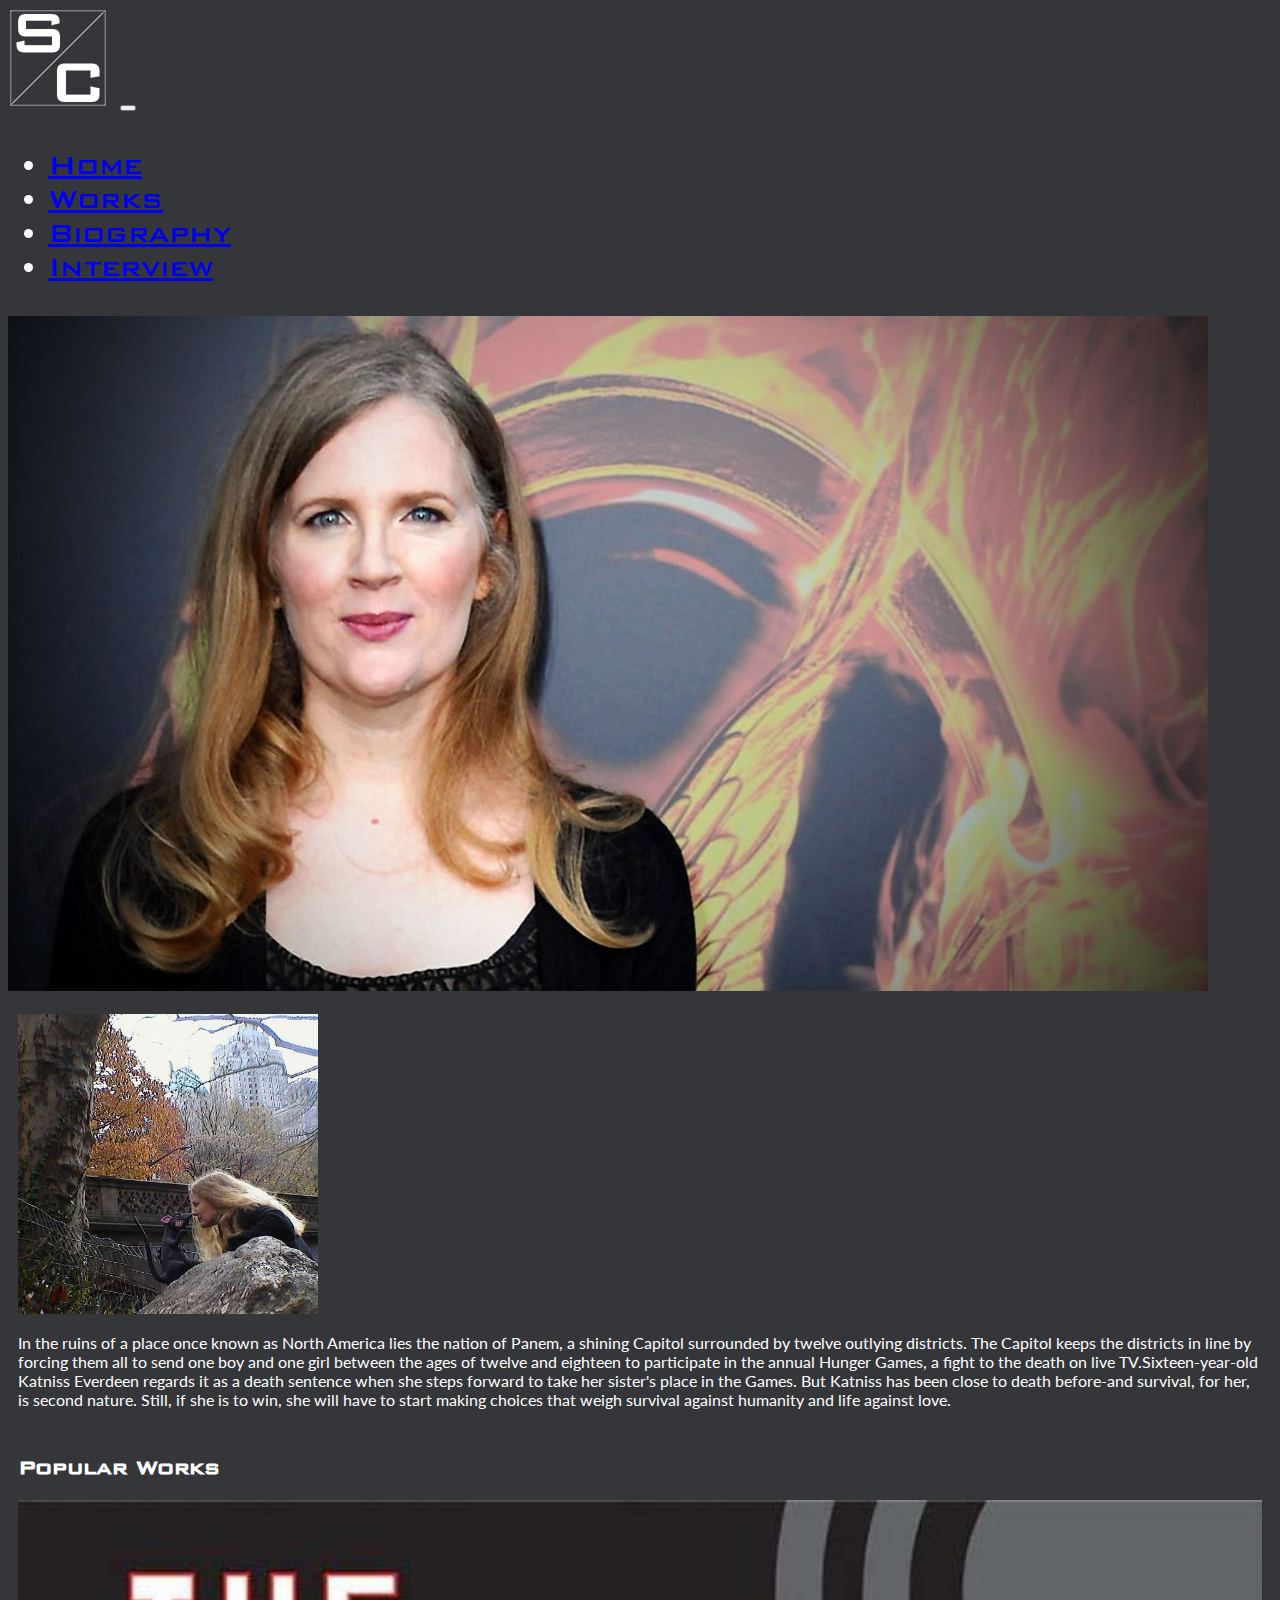
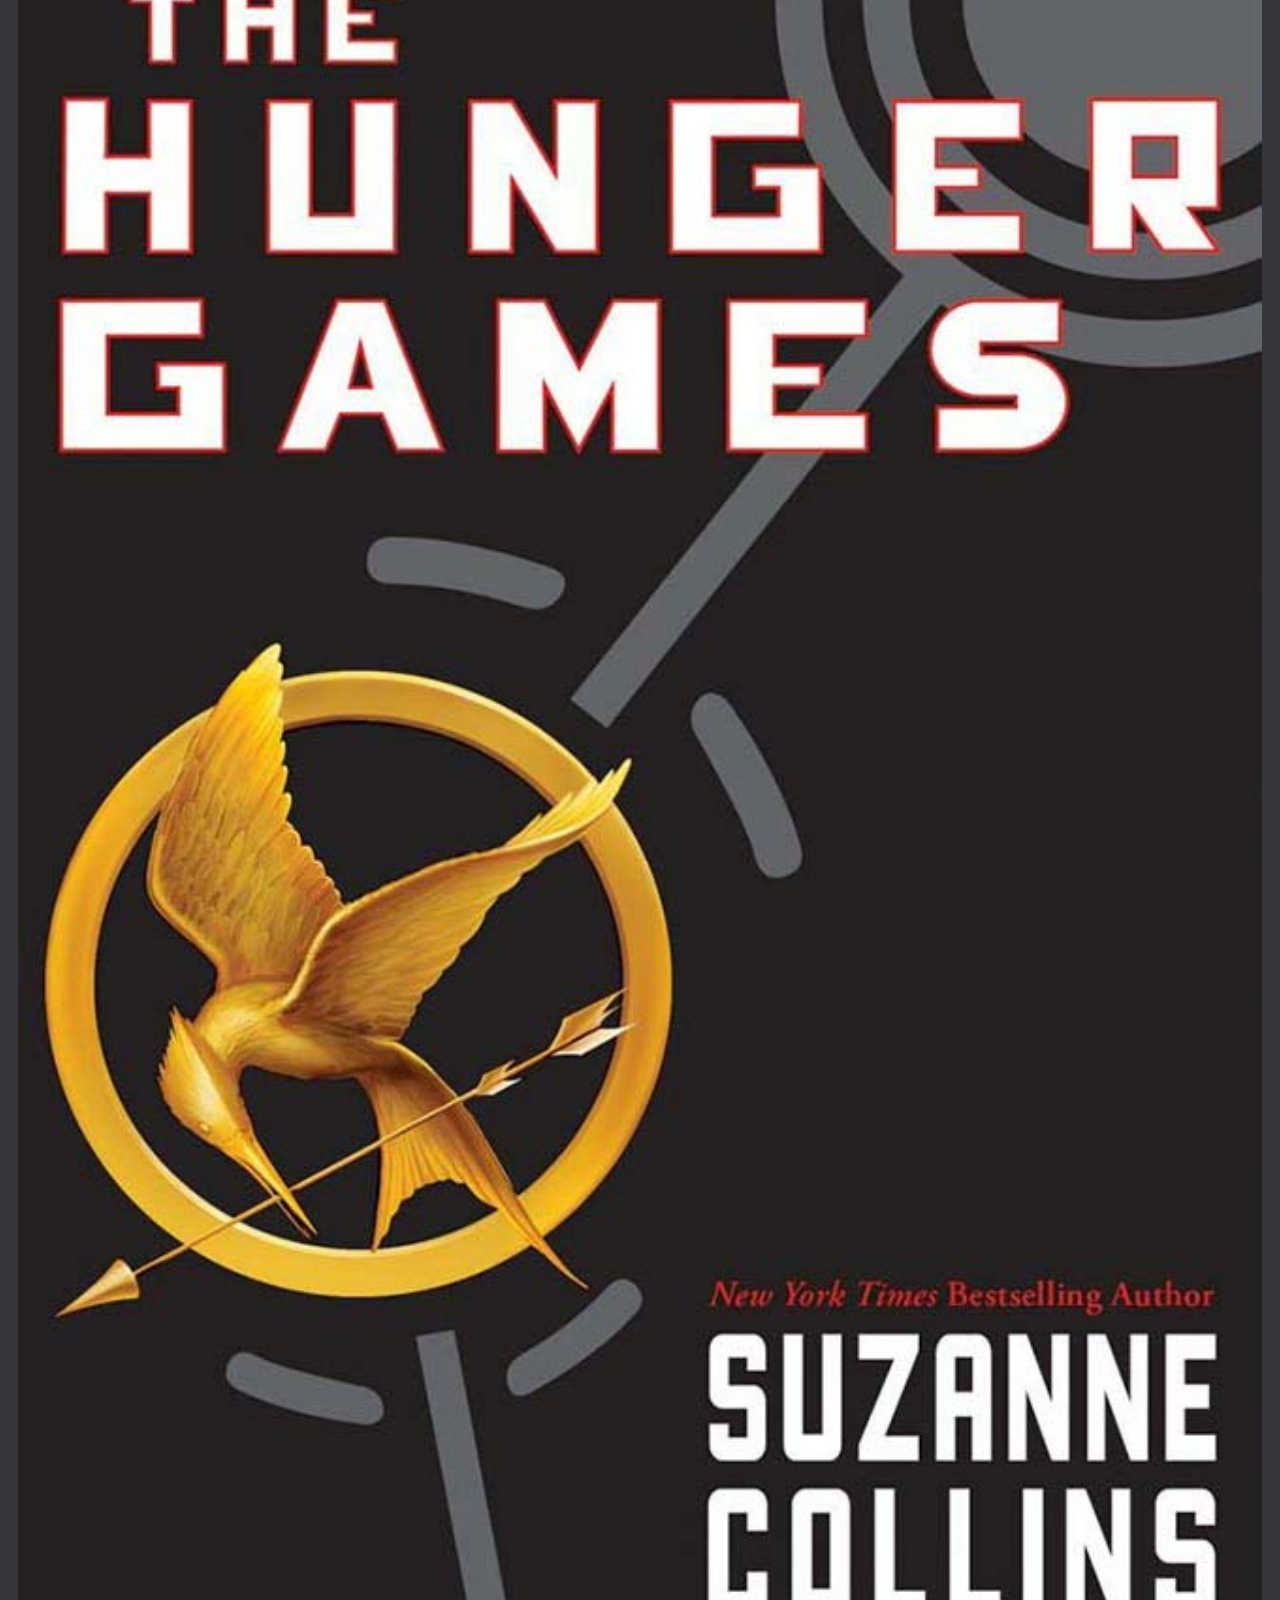
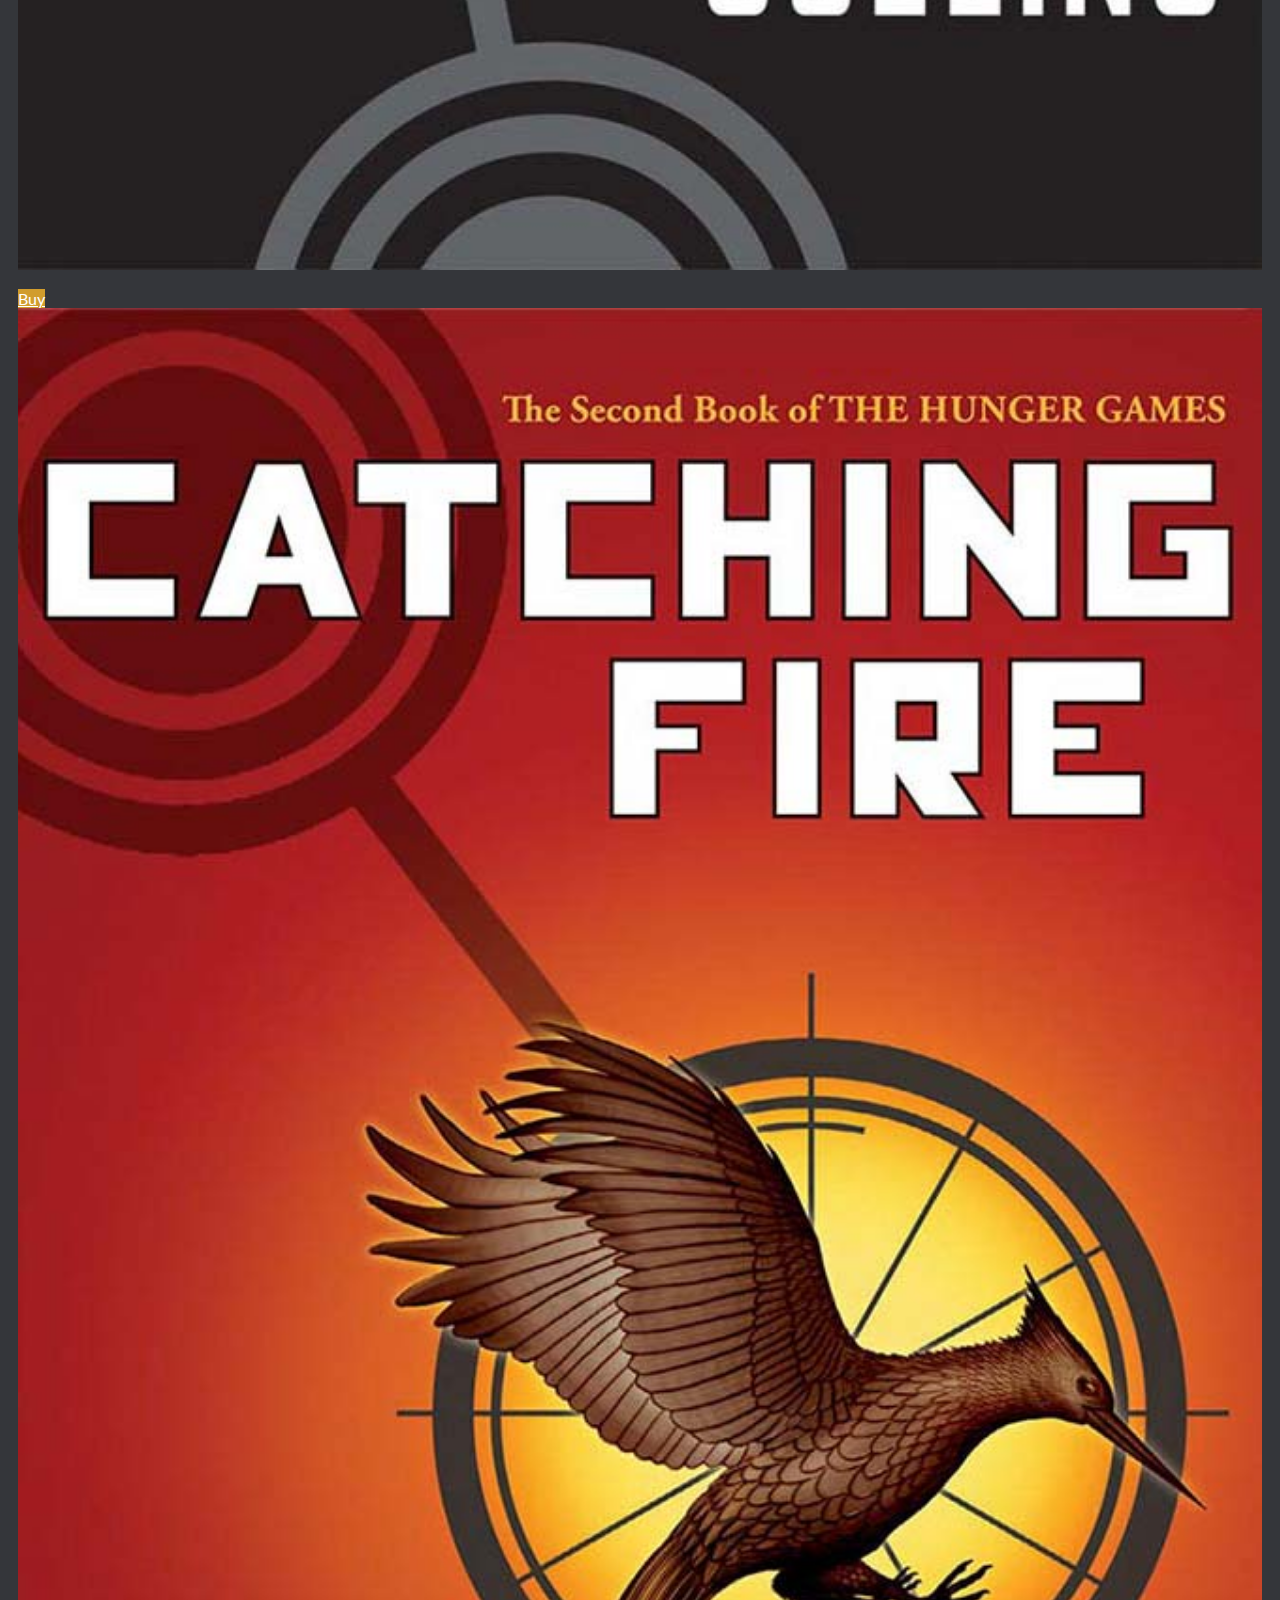
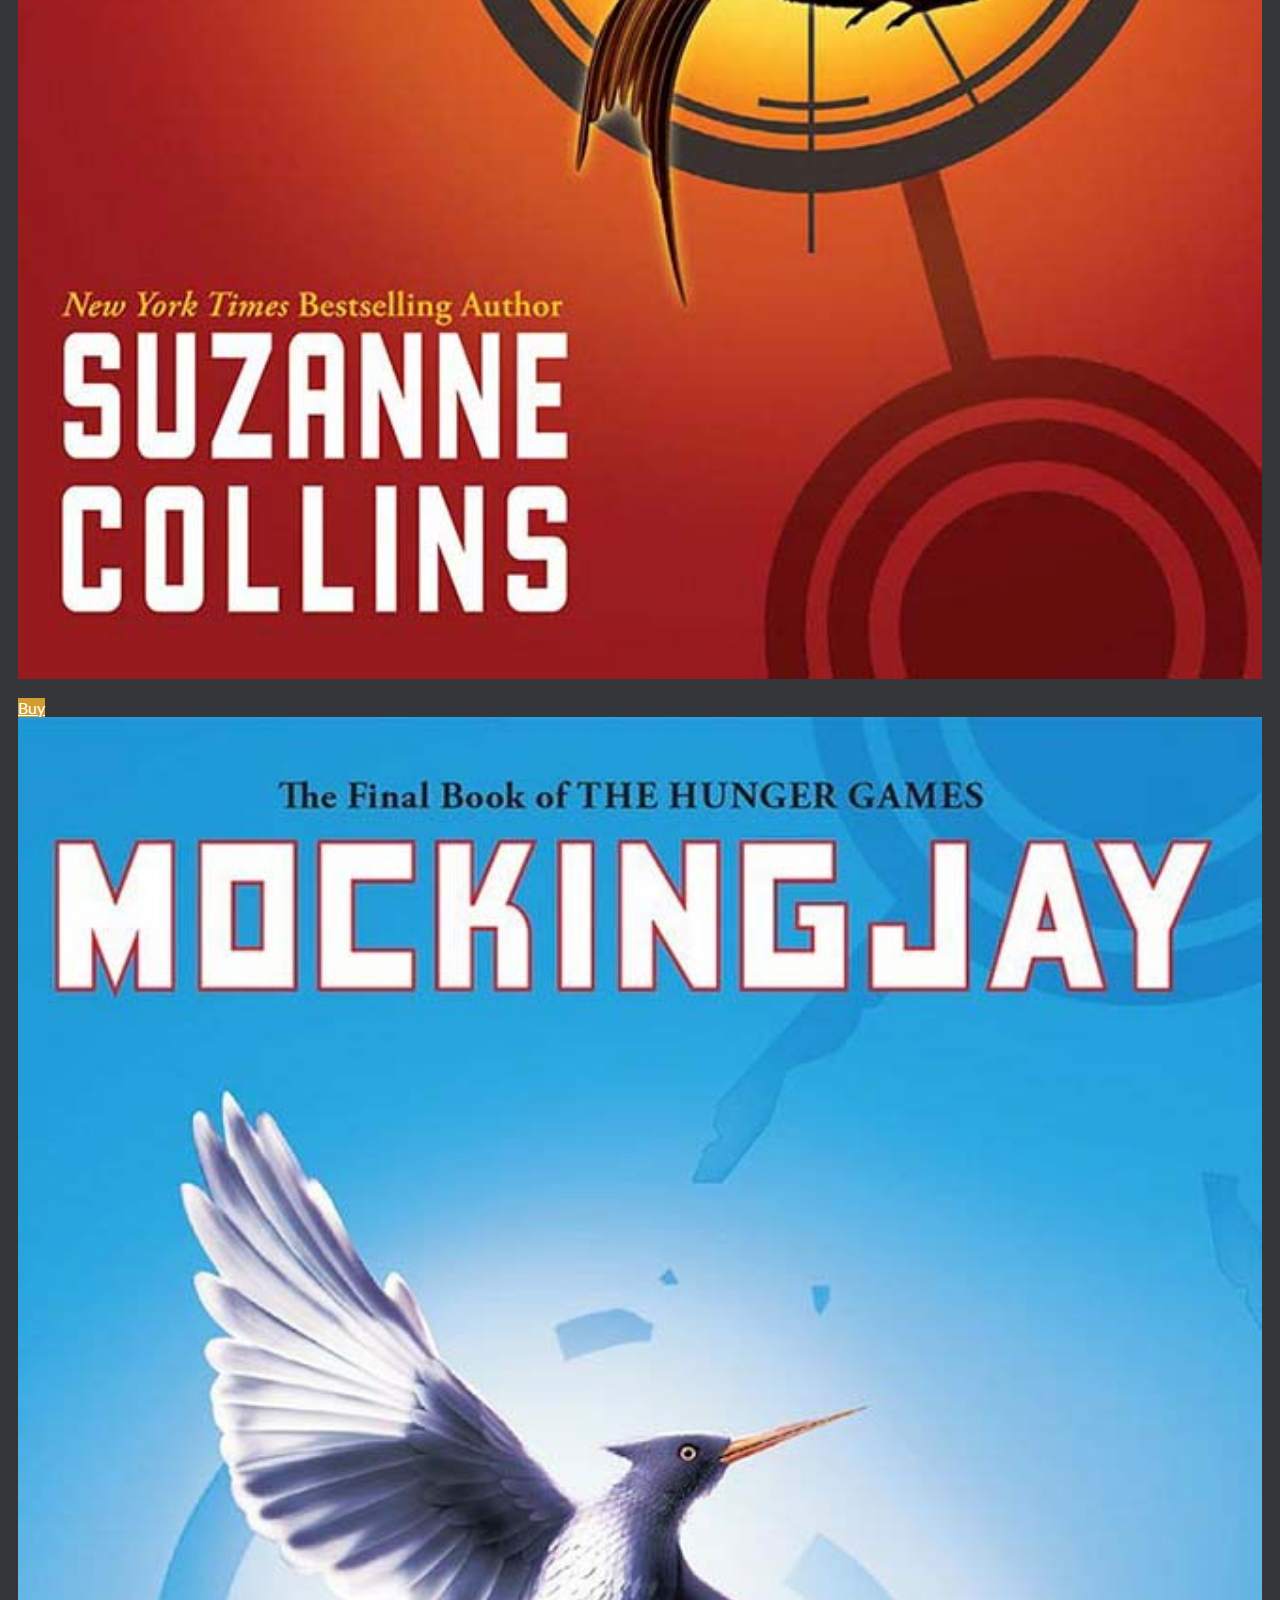
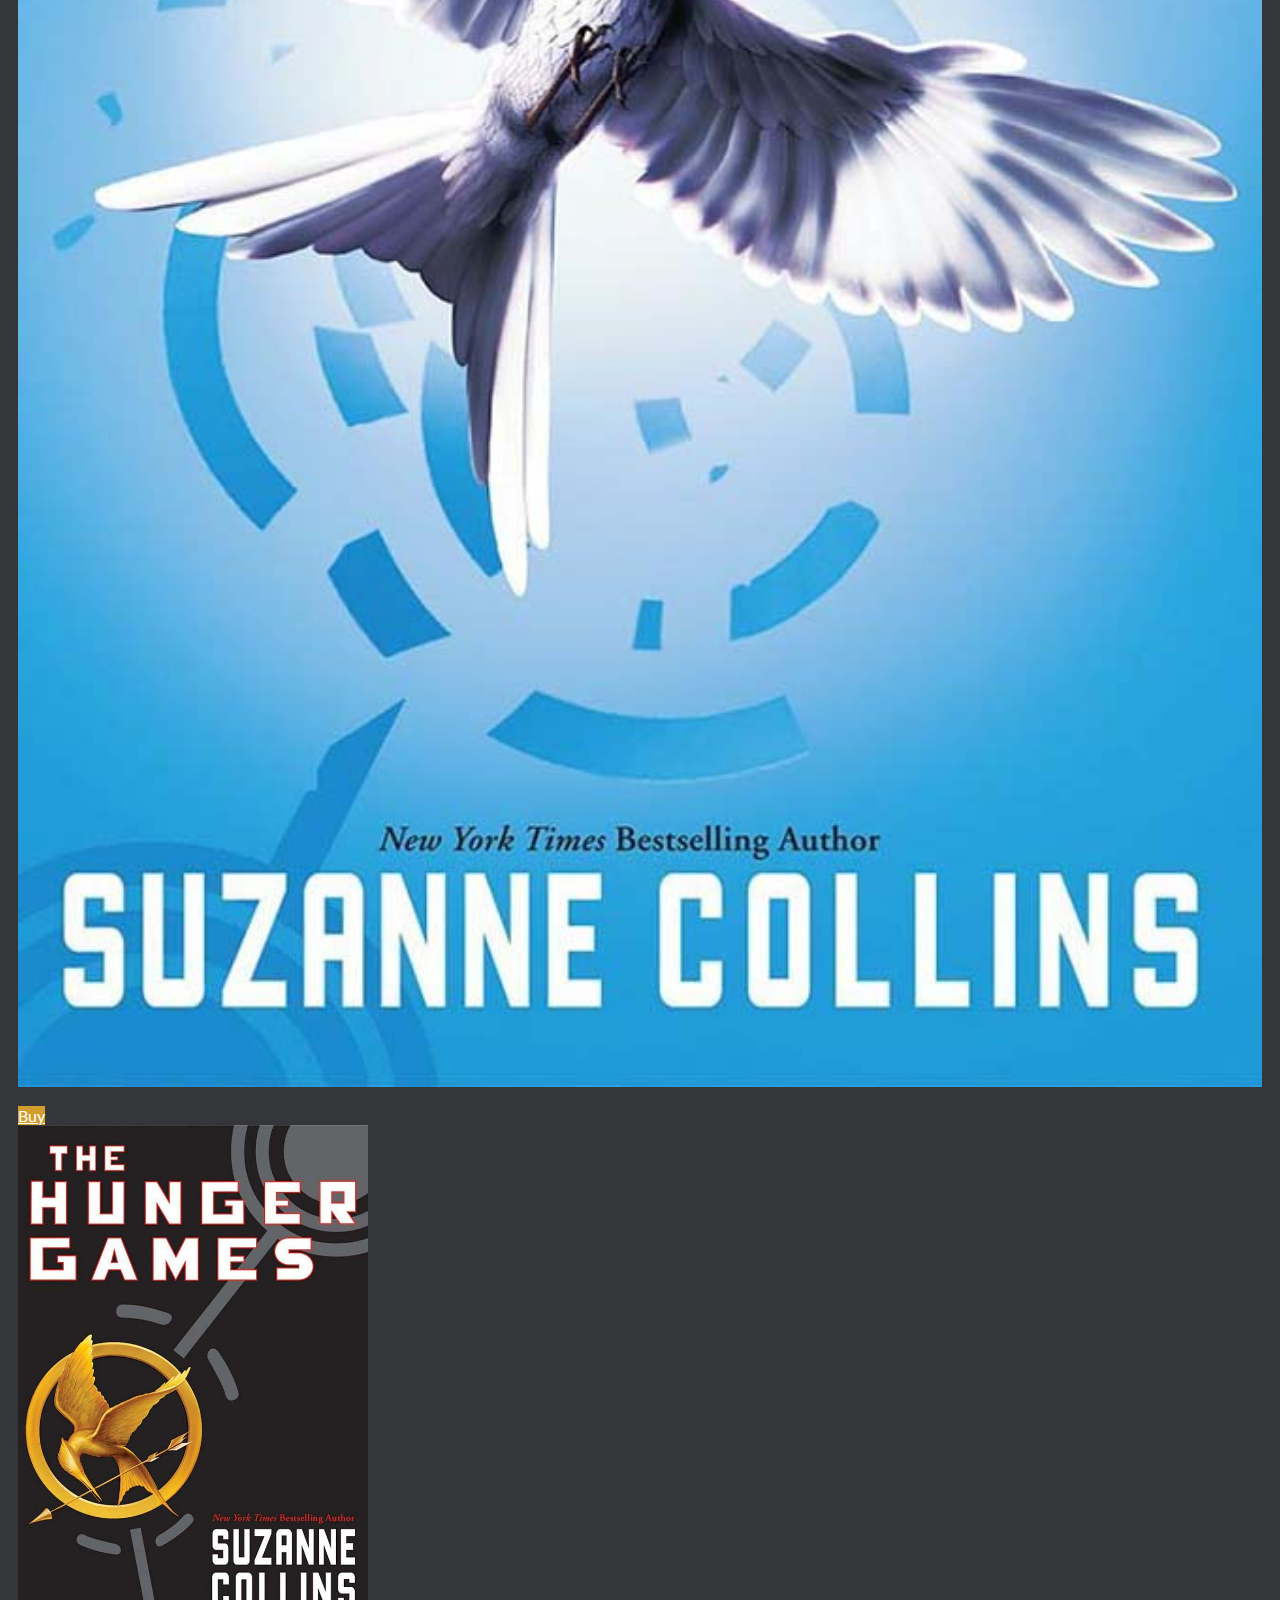
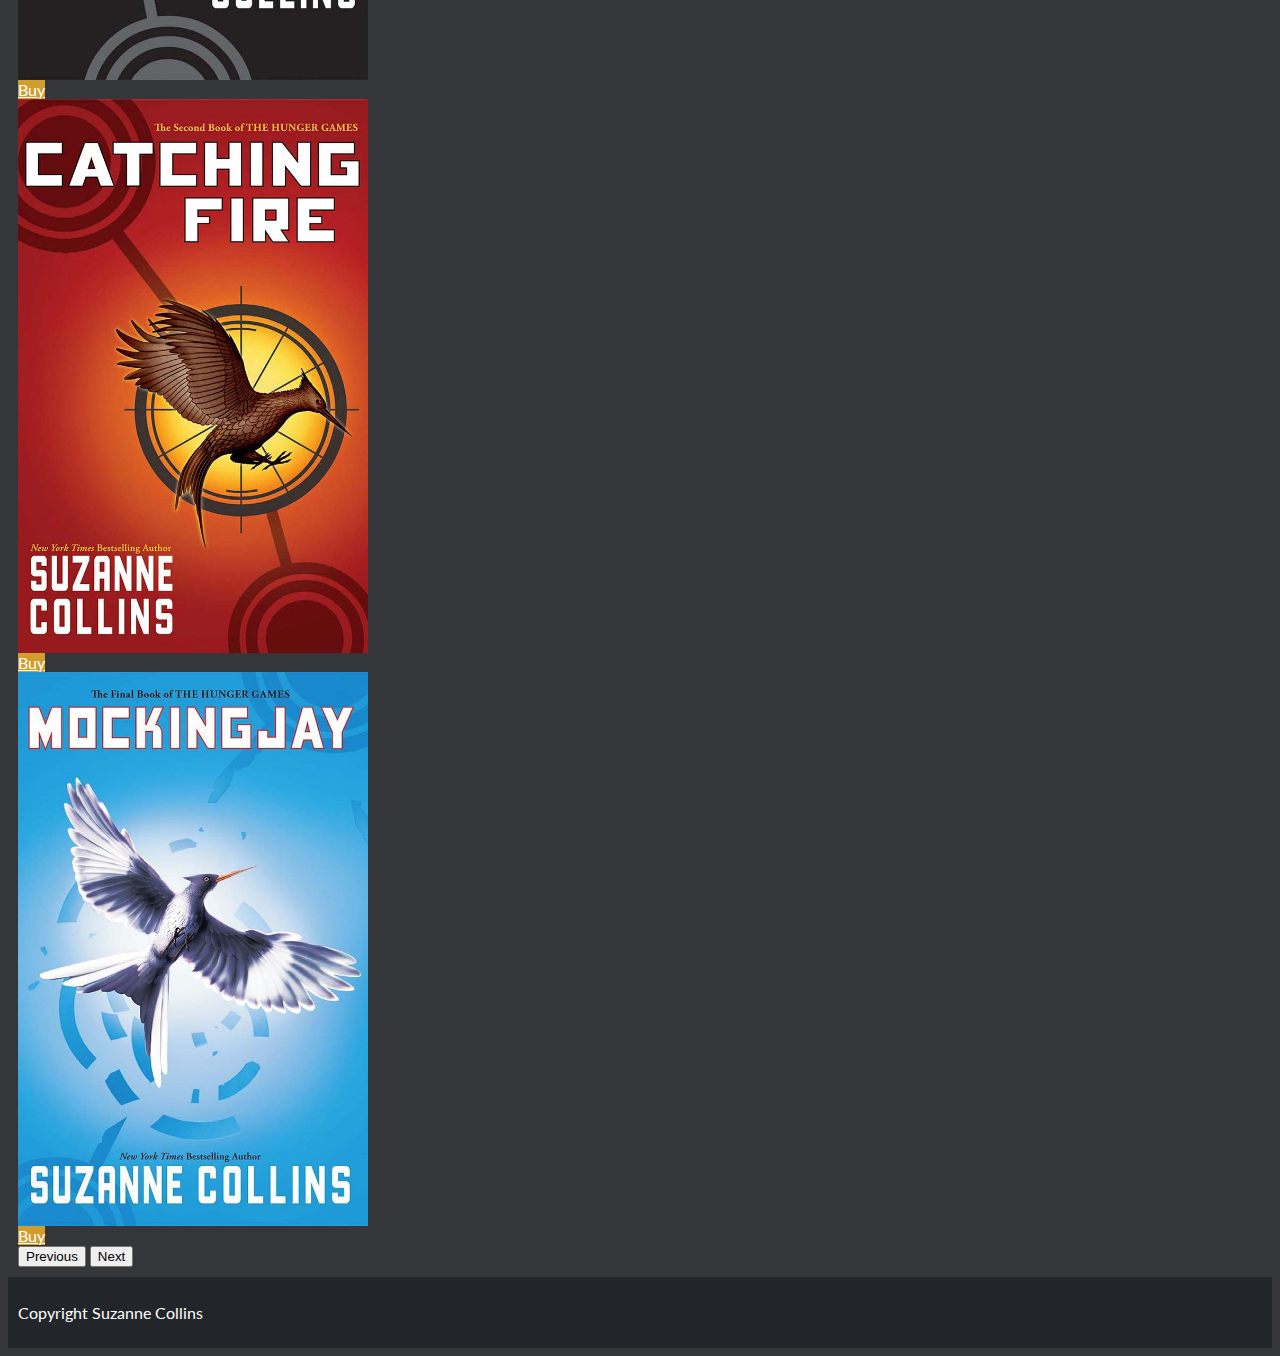
==== commit bd883bb3: "Update index.html" ====
--- a/index.html
+++ b/index.html
@@ -25,6 +25,55 @@
             .picture {
                 max-width: 300px;
             }
+		}
+.image {
+    display: block;
+    width: 100%;
+    height: auto;
+}
+.book {
+    position: relative;
+}
+.overlay {
+    position: absolute;
+    top: 0;
+    bottom: 0;
+    left: 0;
+    right: 0;
+    height: 100%;
+    width: 100%;
+    opacity: 0;
+    transition: .5s ease;
+    background-color: black;
+}
+.overlay-text {
+    position: absolute;
+    top: 0;
+    bottom: 0;
+    left: 0;
+    right: 0;
+    height: 100%;
+    width: 100%;
+    opacity: 0;
+    transition: .5s ease;
+}
+.book:hover .overlay {
+    opacity: .5;
+}
+.book:hover .overlay-text {
+    opacity: 1;
+}
+.text {
+    color: white;
+    font-size: 20px;
+    position: absolute;
+    top: 50%;
+    left: 50%;
+    -webkit-transform: translate(-50%, -50%);
+    -ms-transform: translate(-50%, -50%);
+    transform: translate(-50%, -50%);
+    text-align: center;
+}
         </style>
 
 	</head>
--- a/css/custom.css
+++ b/css/custom.css
@@ -40,3 +40,51 @@
     background-color: #222529;
     padding: 10px;
 }
+.image {
+    display: block;
+    width: 100%;
+    height: auto;
+}
+.book {
+    position: relative;
+}
+.overlay {
+    position: absolute;
+    top: 0;
+    bottom: 0;
+    left: 0;
+    right: 0;
+    height: 100%;
+    width: 100%;
+    opacity: 0;
+    transition: .5s ease;
+    background-color: black;
+}
+.overlay-text {
+    position: absolute;
+    top: 0;
+    bottom: 0;
+    left: 0;
+    right: 0;
+    height: 100%;
+    width: 100%;
+    opacity: 0;
+    transition: .5s ease;
+}
+.book:hover .overlay {
+    opacity: .5;
+}
+.book:hover .overlay-text {
+    opacity: 1;
+}
+.text {
+    color: white;
+    font-size: 20px;
+    position: absolute;
+    top: 50%;
+    left: 50%;
+    -webkit-transform: translate(-50%, -50%);
+    -ms-transform: translate(-50%, -50%);
+    transform: translate(-50%, -50%);
+    text-align: center;
+}
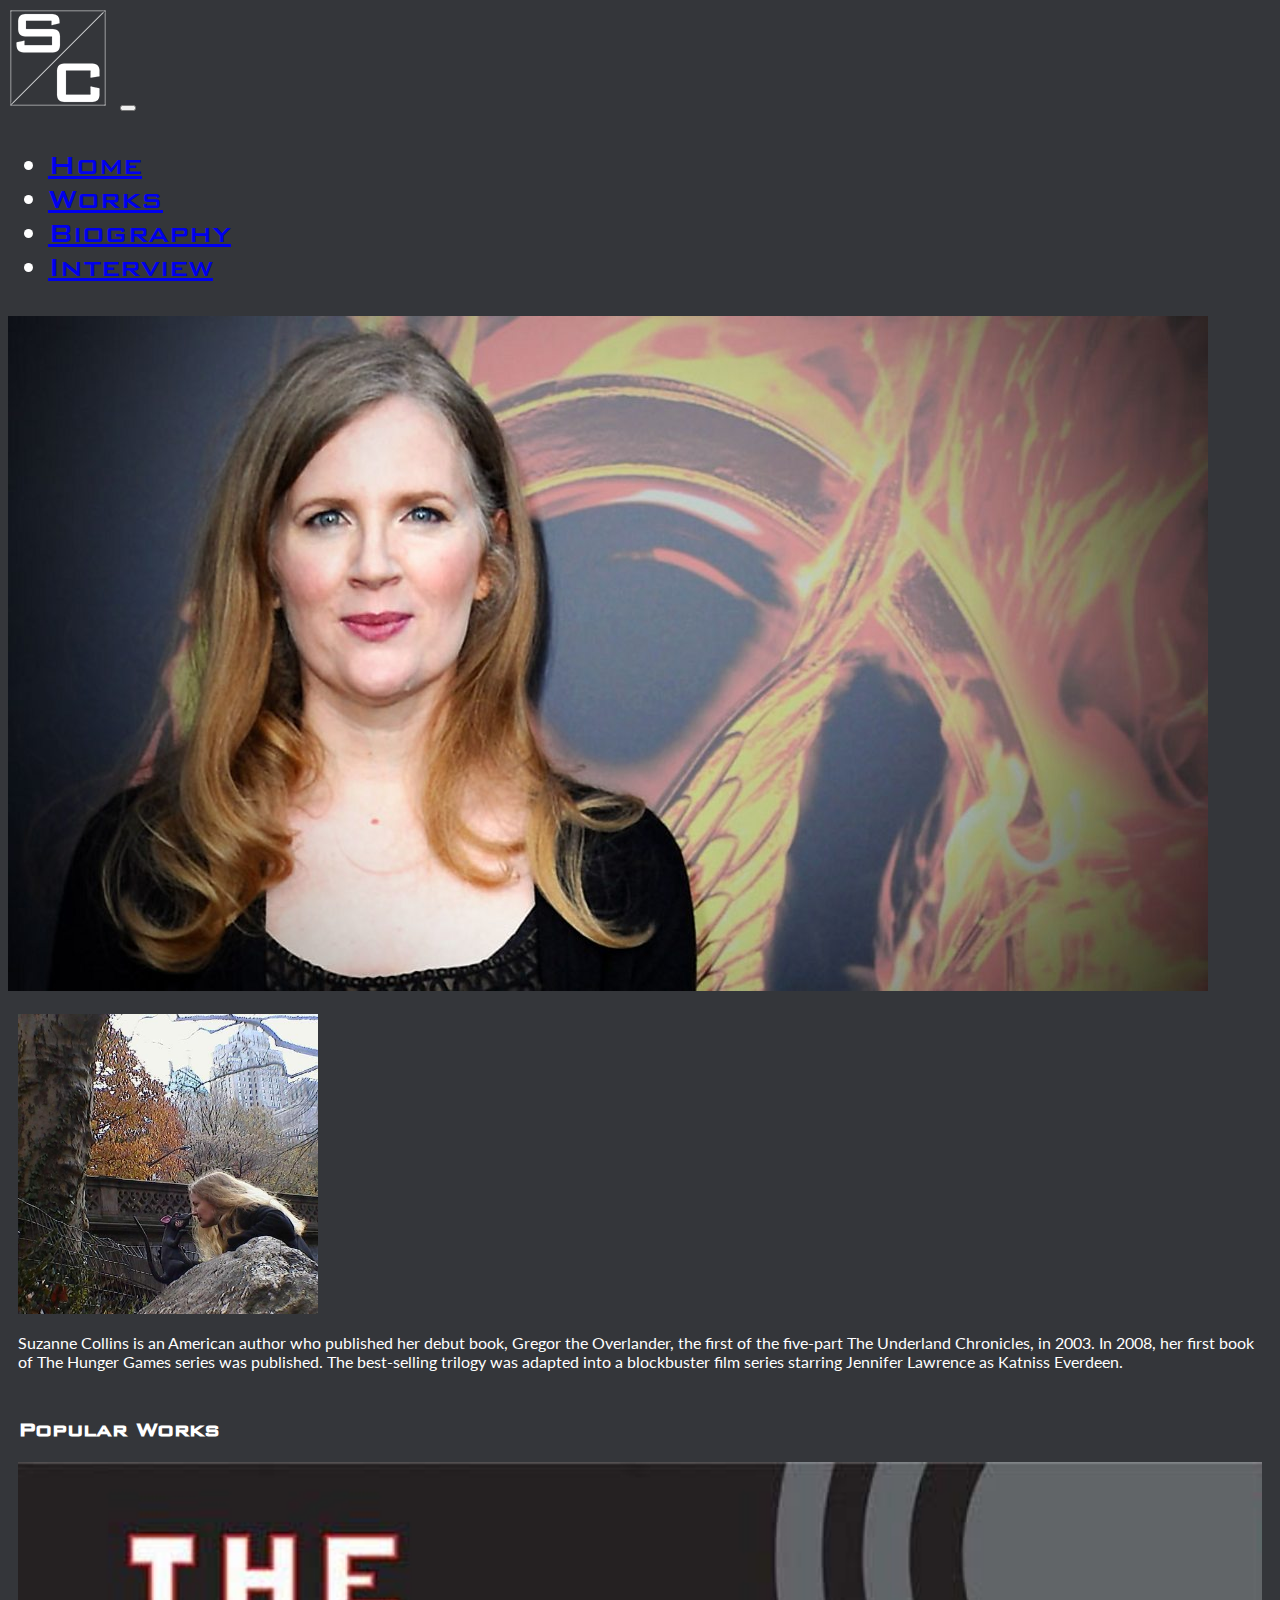
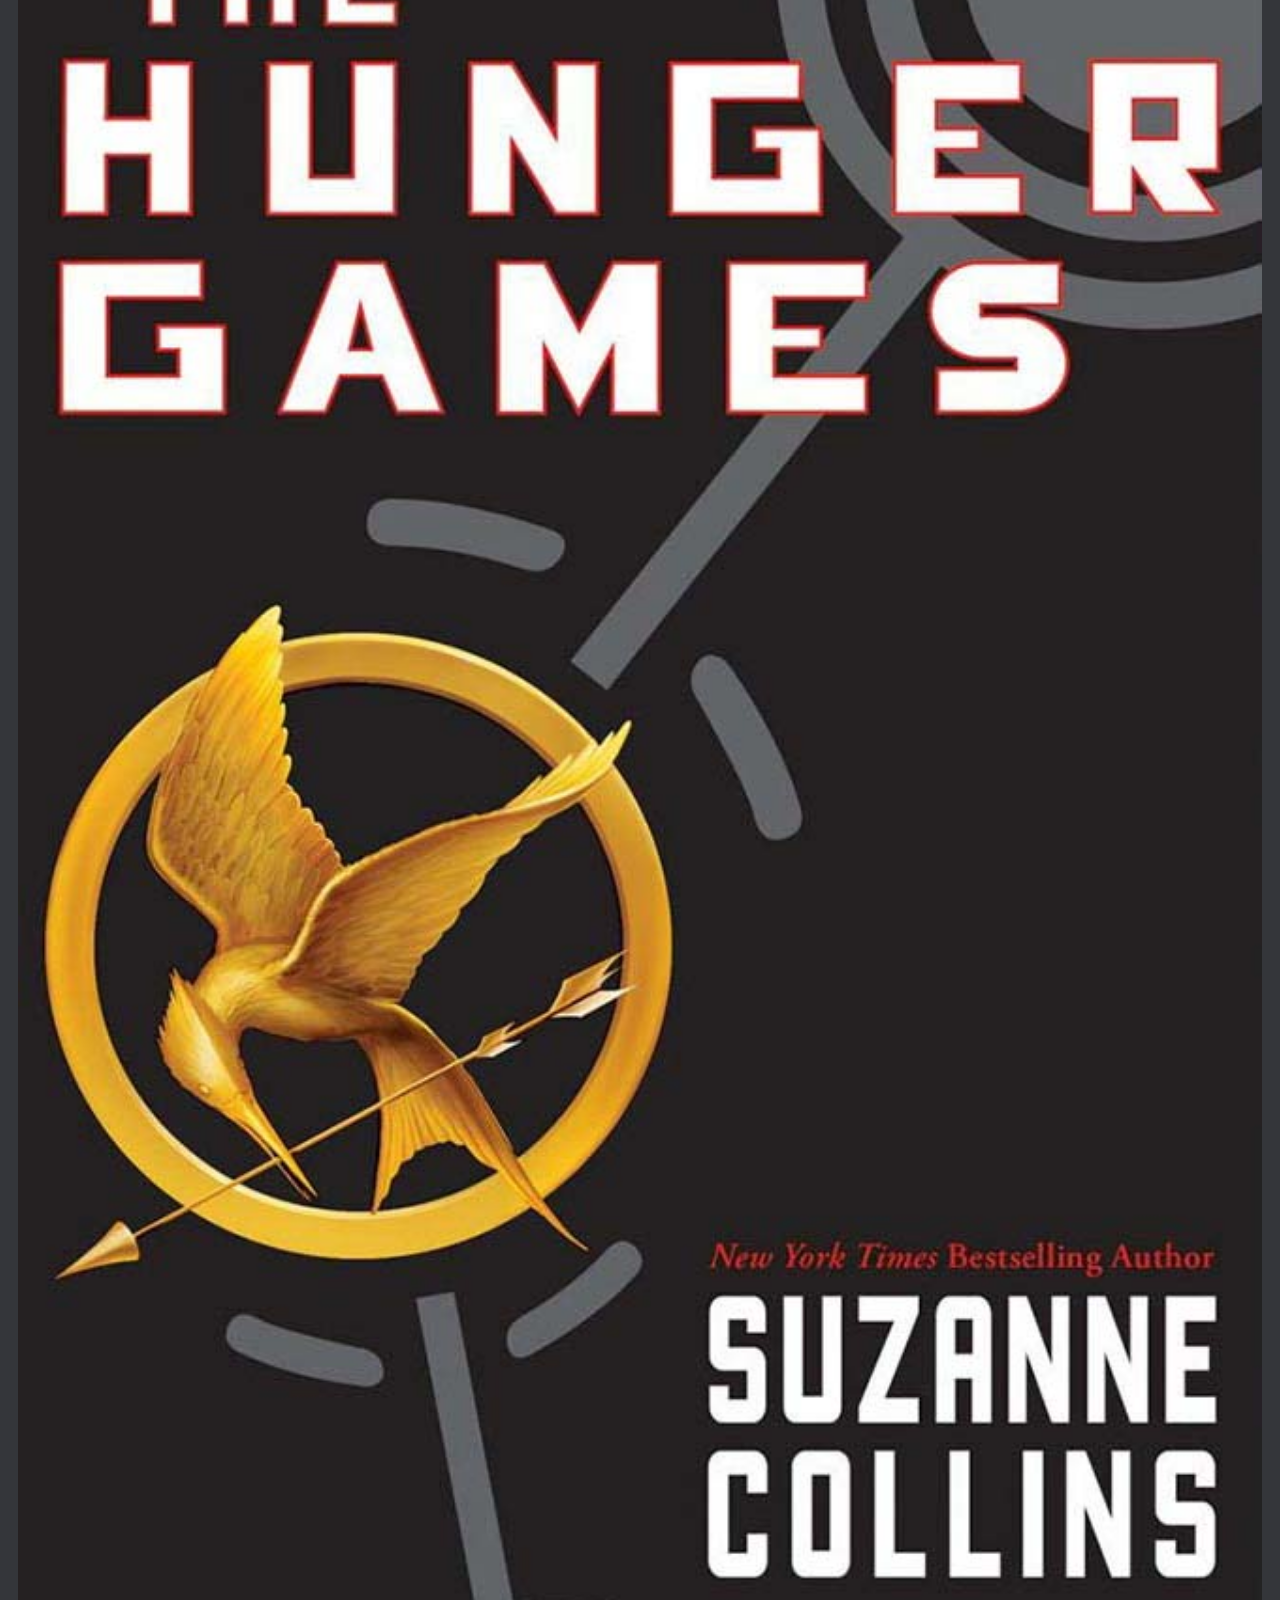
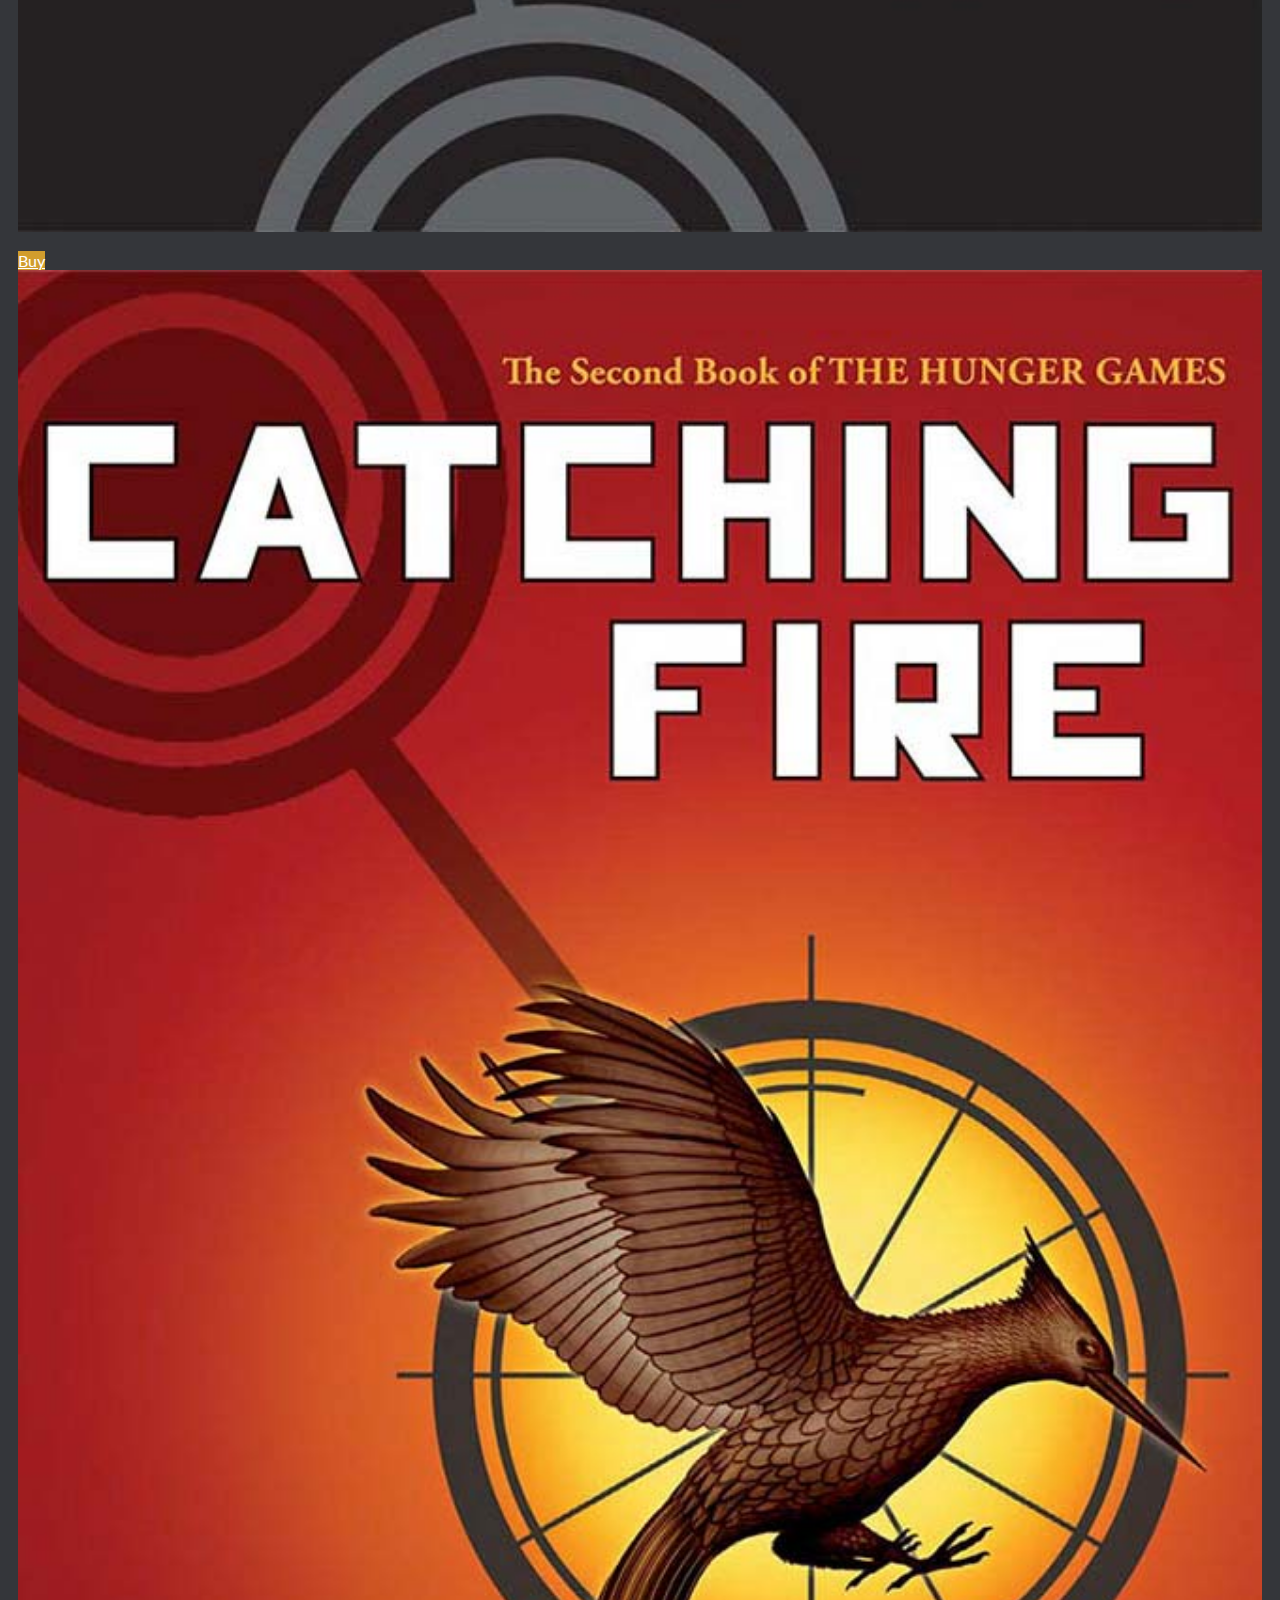
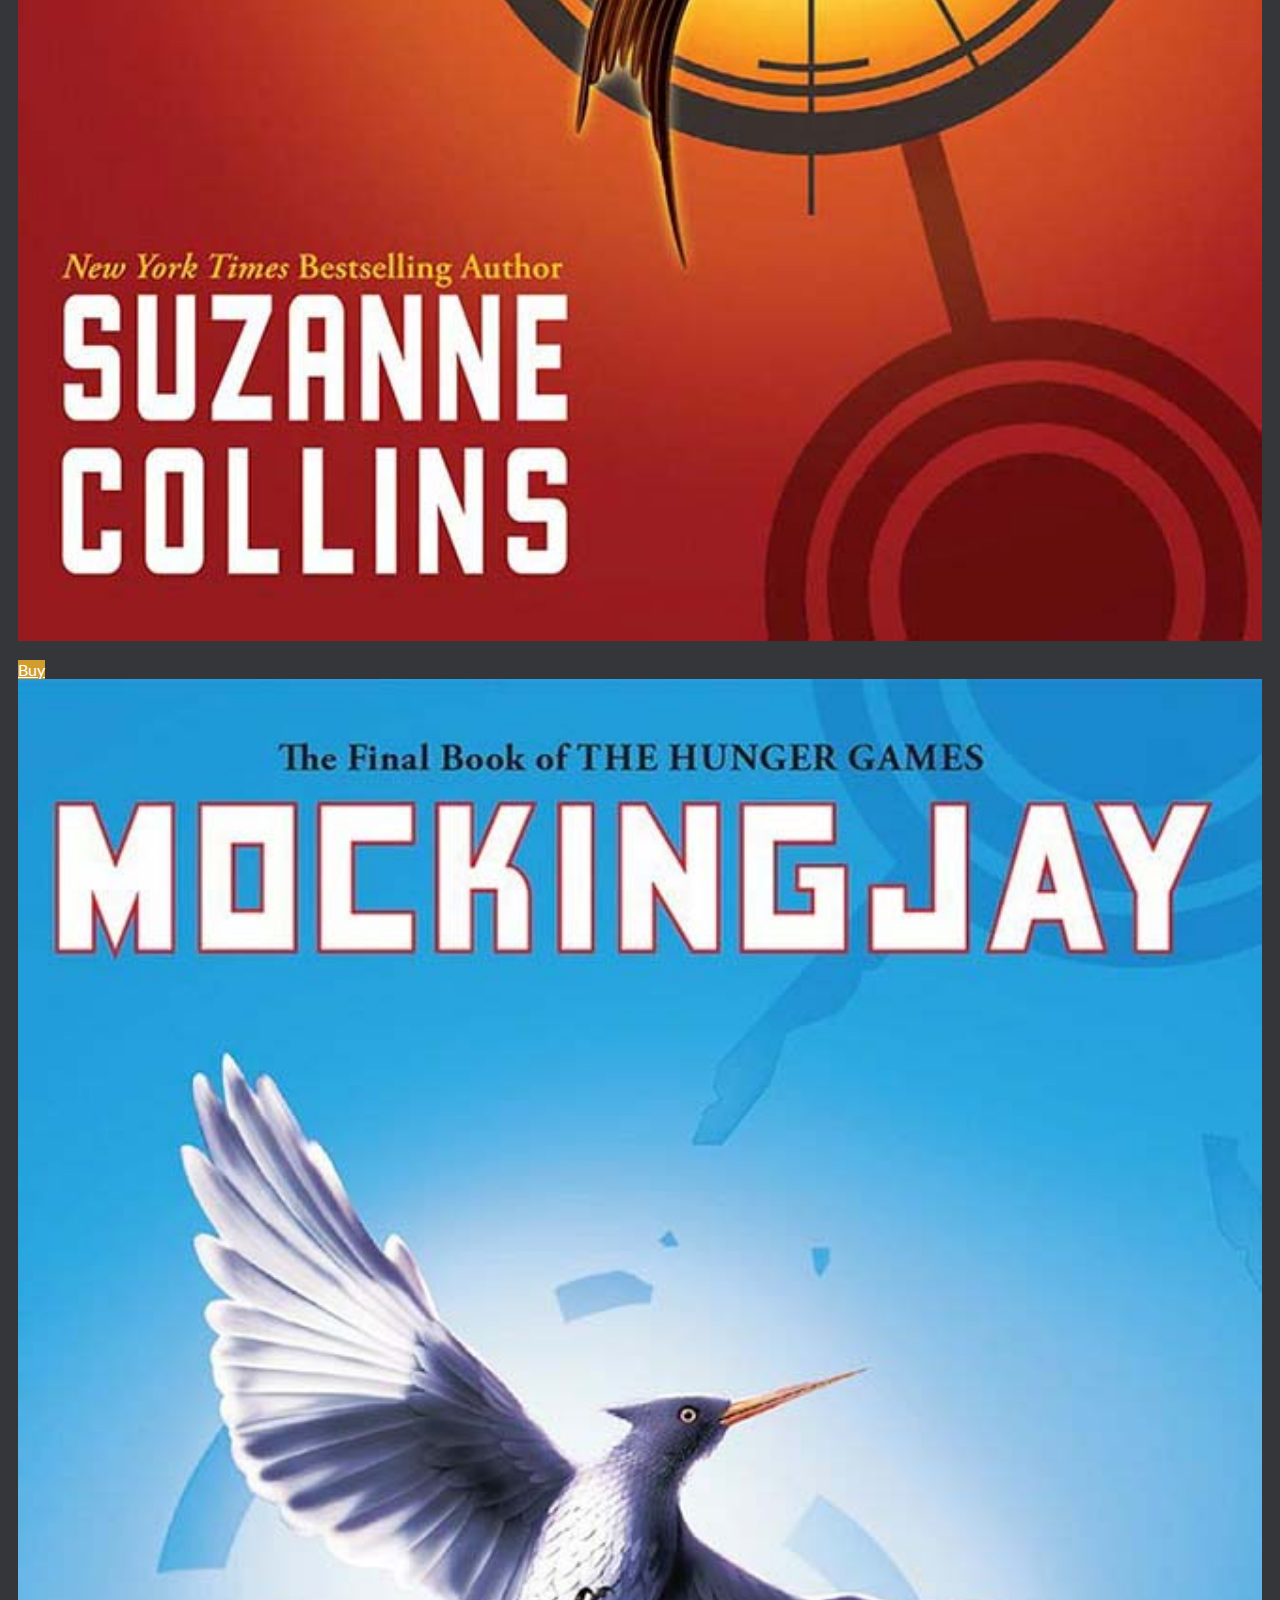
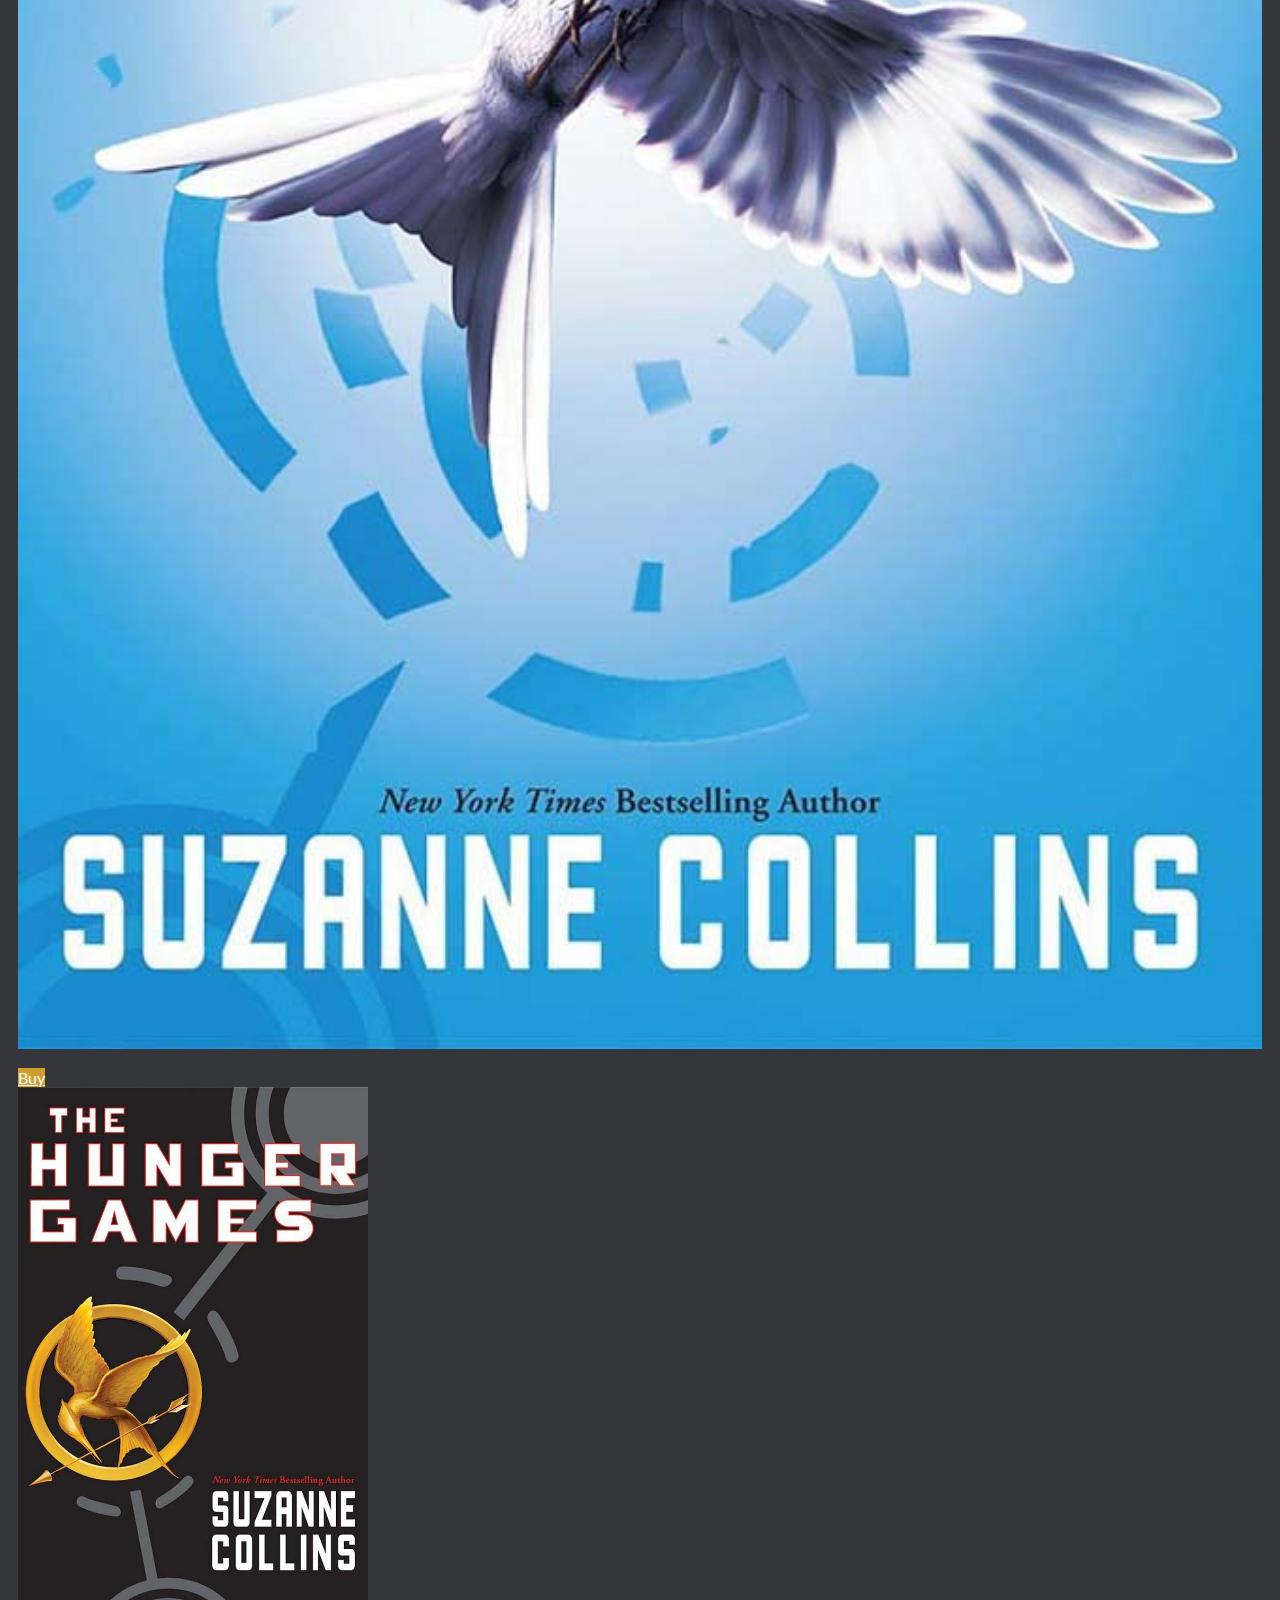
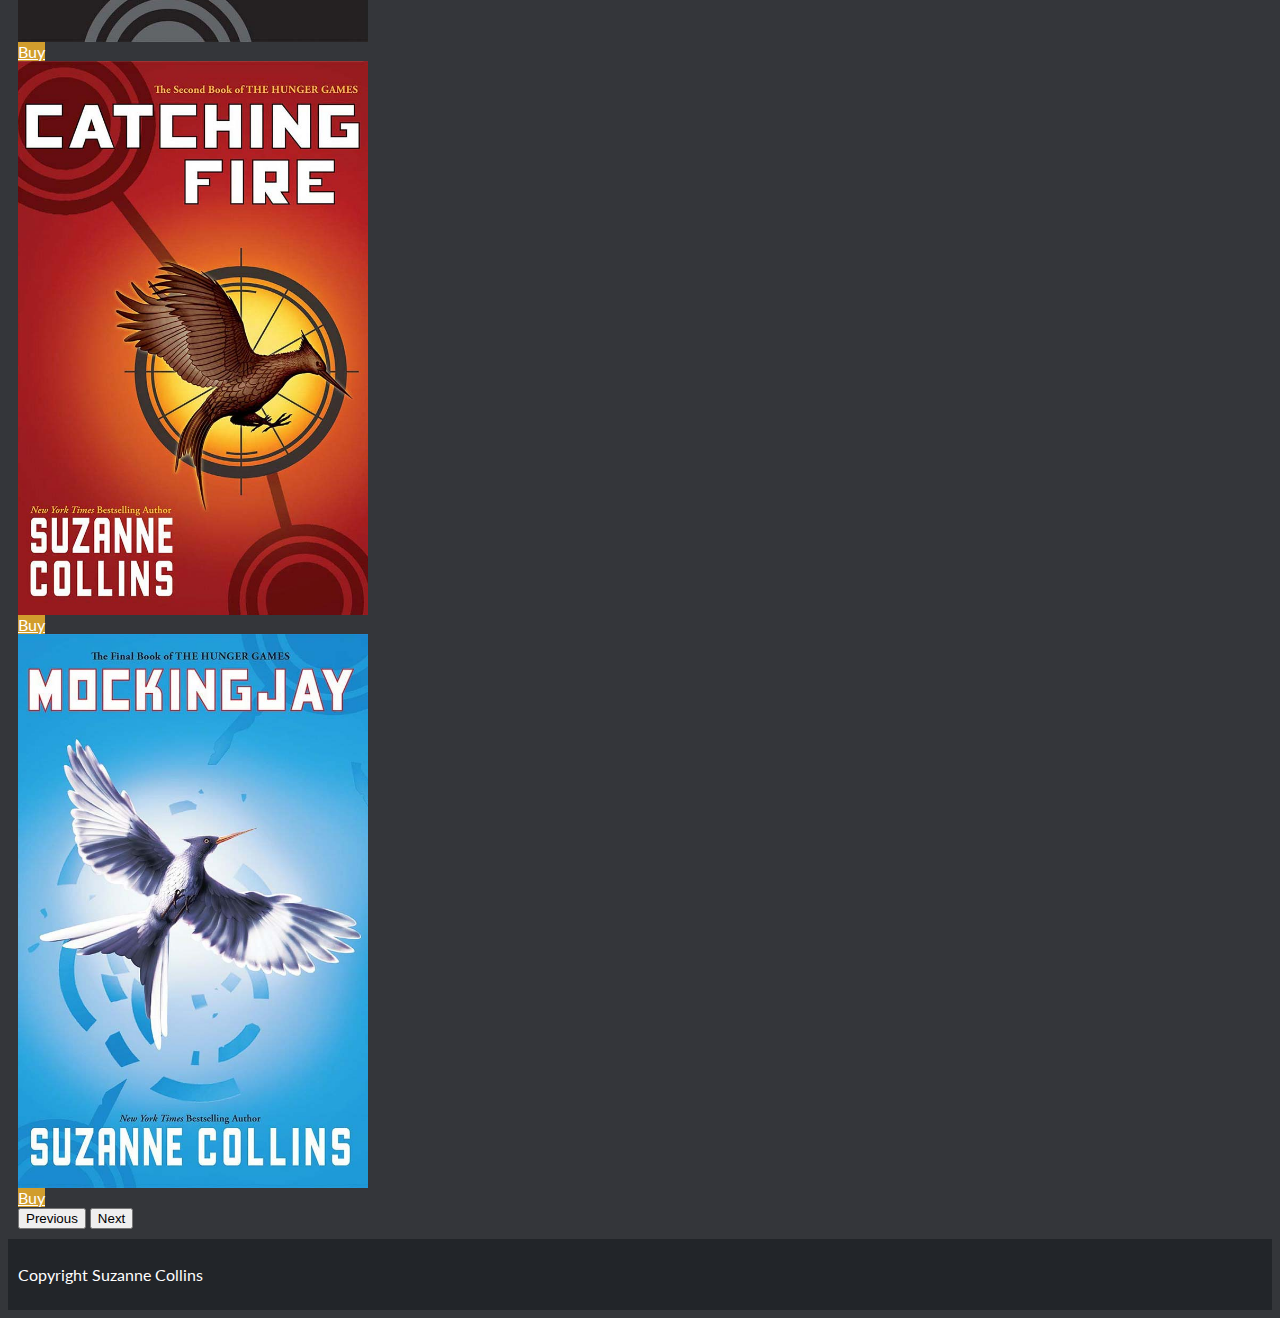
==== commit 3aeb9586: "Update index.html" ====
--- a/index.html
+++ b/index.html
@@ -25,55 +25,54 @@
             .picture {
                 max-width: 300px;
             }
-		}
-.image {
-    display: block;
-    width: 100%;
-    height: auto;
-}
-.book {
-    position: relative;
-}
-.overlay {
-    position: absolute;
-    top: 0;
-    bottom: 0;
-    left: 0;
-    right: 0;
-    height: 100%;
-    width: 100%;
-    opacity: 0;
-    transition: .5s ease;
-    background-color: black;
-}
-.overlay-text {
-    position: absolute;
-    top: 0;
-    bottom: 0;
-    left: 0;
-    right: 0;
-    height: 100%;
-    width: 100%;
-    opacity: 0;
-    transition: .5s ease;
-}
-.book:hover .overlay {
-    opacity: .5;
-}
-.book:hover .overlay-text {
-    opacity: 1;
-}
-.text {
-    color: white;
-    font-size: 20px;
-    position: absolute;
-    top: 50%;
-    left: 50%;
-    -webkit-transform: translate(-50%, -50%);
-    -ms-transform: translate(-50%, -50%);
-    transform: translate(-50%, -50%);
-    text-align: center;
-}
+            .image {
+                display: block;
+                width: 100%;
+                height: auto;
+            }
+            .book {
+                position: relative;
+            }
+            .overlay {
+                position: absolute;
+                top: 0;
+                bottom: 0;
+                left: 0;
+                right: 0;
+                height: 100%;
+                width: 100%;
+                opacity: 0;
+                transition: .5s ease;
+                background-color: black;
+            }
+            .overlay-text {
+                position: absolute;
+                top: 0;
+                bottom: 0;
+                left: 0;
+                right: 0;
+                height: 100%;
+                width: 100%;
+                opacity: 0;
+                transition: .5s ease;
+            }
+            .book:hover .overlay {
+                opacity: .5;
+            }
+            .book:hover .overlay-text {
+                opacity: 1;
+            }
+            .text {
+                color: white;
+                font-size: 20px;
+                position: absolute;
+                top: 50%;
+                left: 50%;
+                -webkit-transform: translate(-50%, -50%);
+                -ms-transform: translate(-50%, -50%);
+                transform: translate(-50%, -50%);
+                text-align: center;
+            }
         </style>
 
 	</head>
@@ -103,16 +102,20 @@
                 </div>
             </div>
         </nav>
+        <!-- Row one, author image -->
         <div class="row">
             <img src="images/suzanne.jpg" alt="Suzanne Collins">
         </div>
         <div style="padding: 10px">
+            <!-- Row two, about the author -->
             <div class="row d-flex justify-content-around" style="padding-top: 10px;">
-                <img src="images/central-park-ii-small-small.jpg" class="picture" alt="Cover of 'The Hunger Games' by Suzanne Collins">
-                <p class="col-md-9">In the ruins of a place once known as North America lies the nation of Panem, a shining Capitol surrounded by twelve outlying districts. The Capitol keeps the districts in line by forcing them all to send one boy and one girl between the ages of twelve and eighteen to participate in the annual Hunger Games, a fight to the death on live TV.Sixteen-year-old Katniss Everdeen regards it as a death sentence when she steps forward to take her sister's place in the Games. But Katniss has been close to death before-and survival, for her, is second nature. Still, if she is to win, she will have to start making choices that weigh survival against humanity and life against love.</p>
+                <img src="images/central-park-ii-small-small.jpg" class="picture" alt="Suzanne Collins kissing a rat statue">
+                <p class="col-md-9 d-flex align-items-center text-center">Suzanne Collins is an American author who published her debut book, Gregor the Overlander, the first of the five-part The Underland Chronicles, in 2003. In 2008, her first book of The Hunger Games series was published. The best-selling trilogy was adapted into a blockbuster film series starring Jennifer Lawrence as Katniss Everdeen.</p>
             </div>
+            <!-- Row three, popular works -->
             <div class="row" style="padding-top: 10px;">
                 <h2>Popular Works</h2>
+                <!-- Content to show on med+ screens -->
                 <div class="d-none d-md-block">
                     <div class="row">
                         <div class="col-4">
@@ -153,6 +156,7 @@
                         </div>
                     </div>
                 </div>
+                <!-- Content to show on sm & xs screens -->
                 <div class="d-md-none d-flex justify-content-center">
                     <div id="carouselHGControls" class="carousel slide" data-bs-ride="carousel" data-bs-interval="false">
                         <div class="carousel-inner">
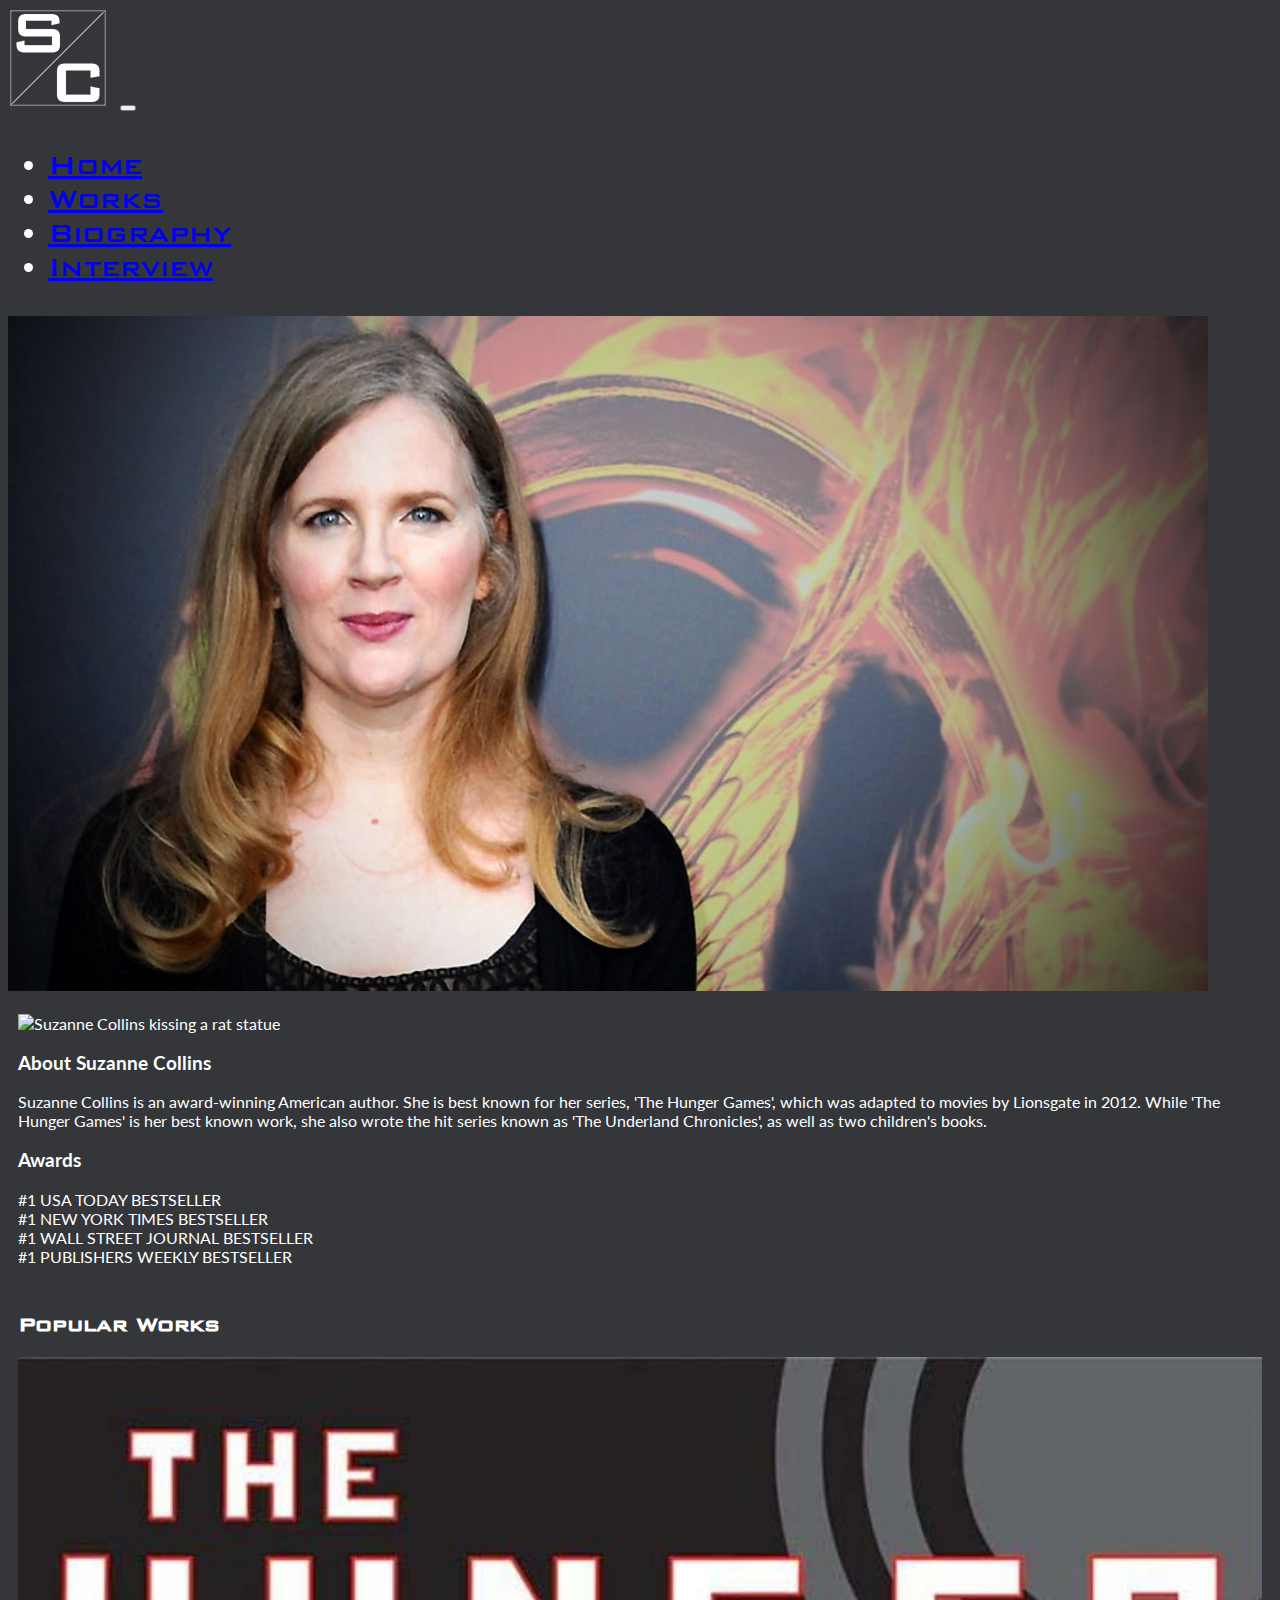
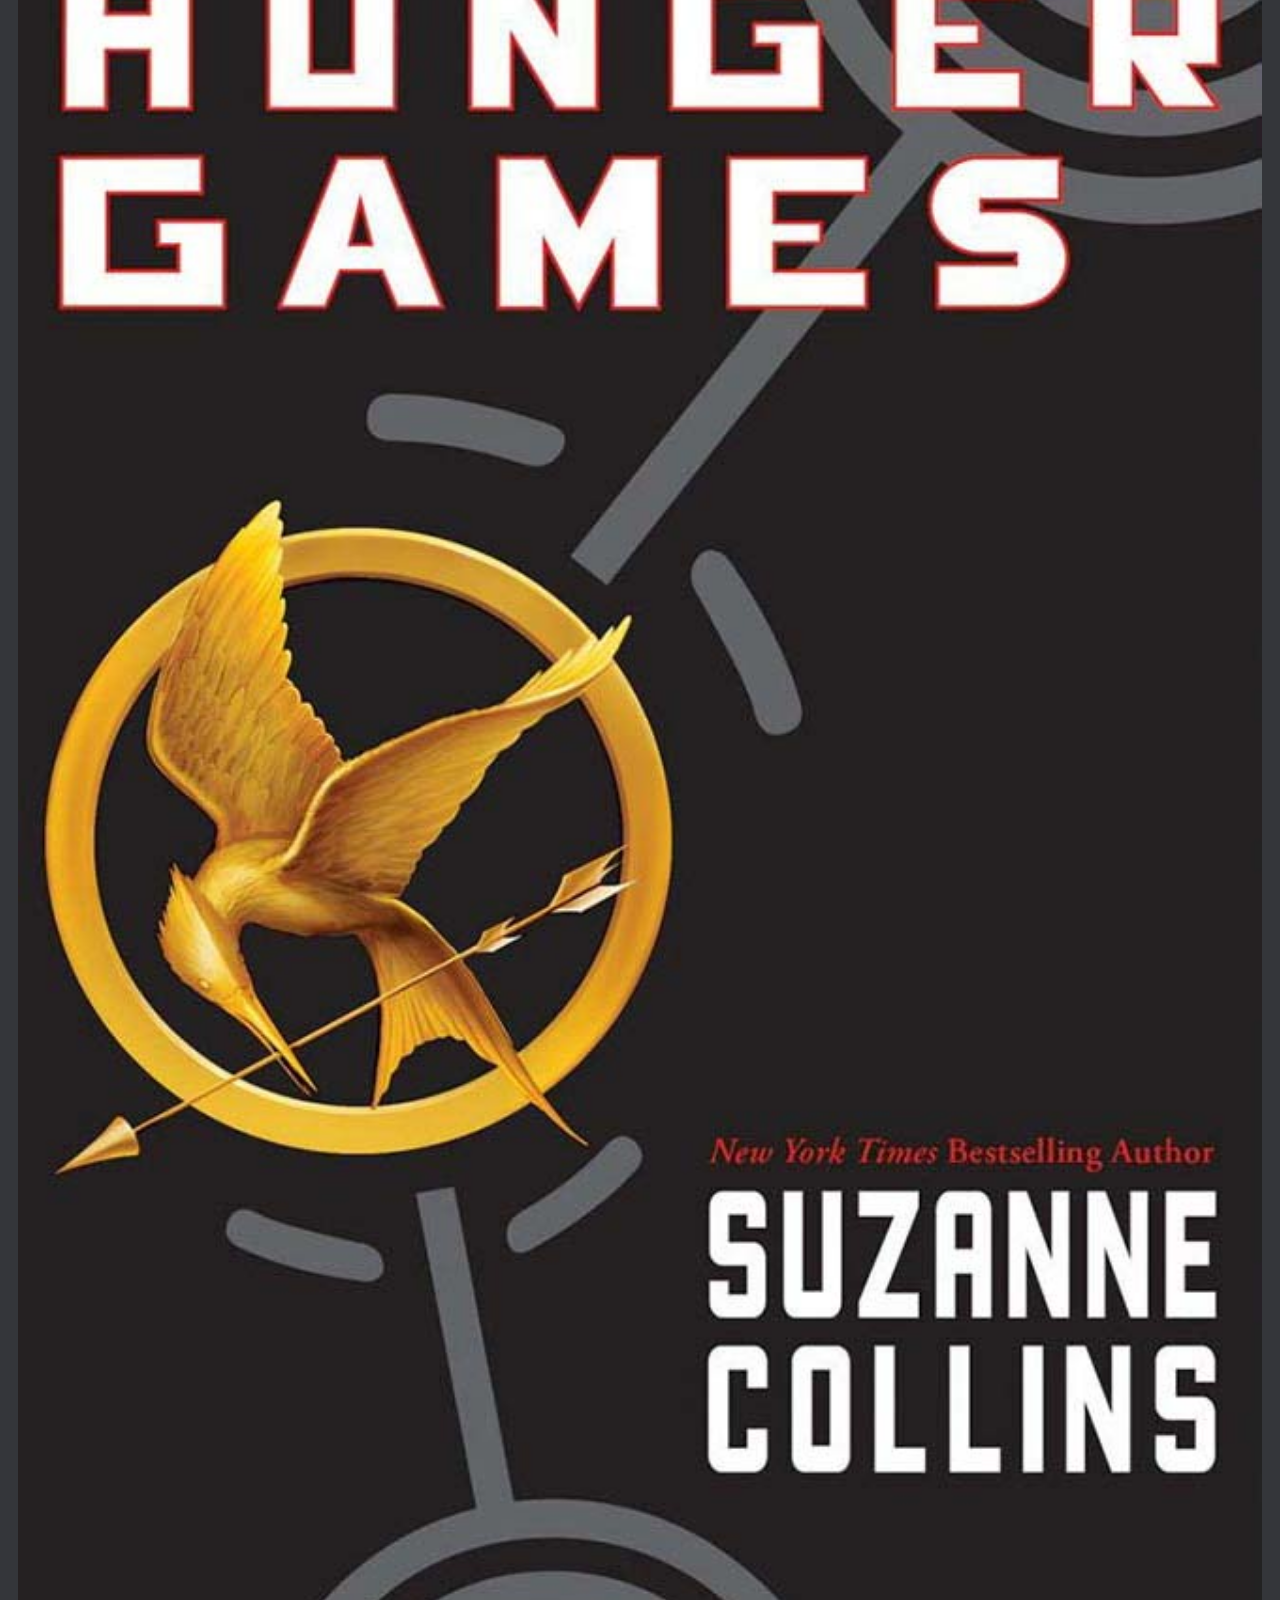
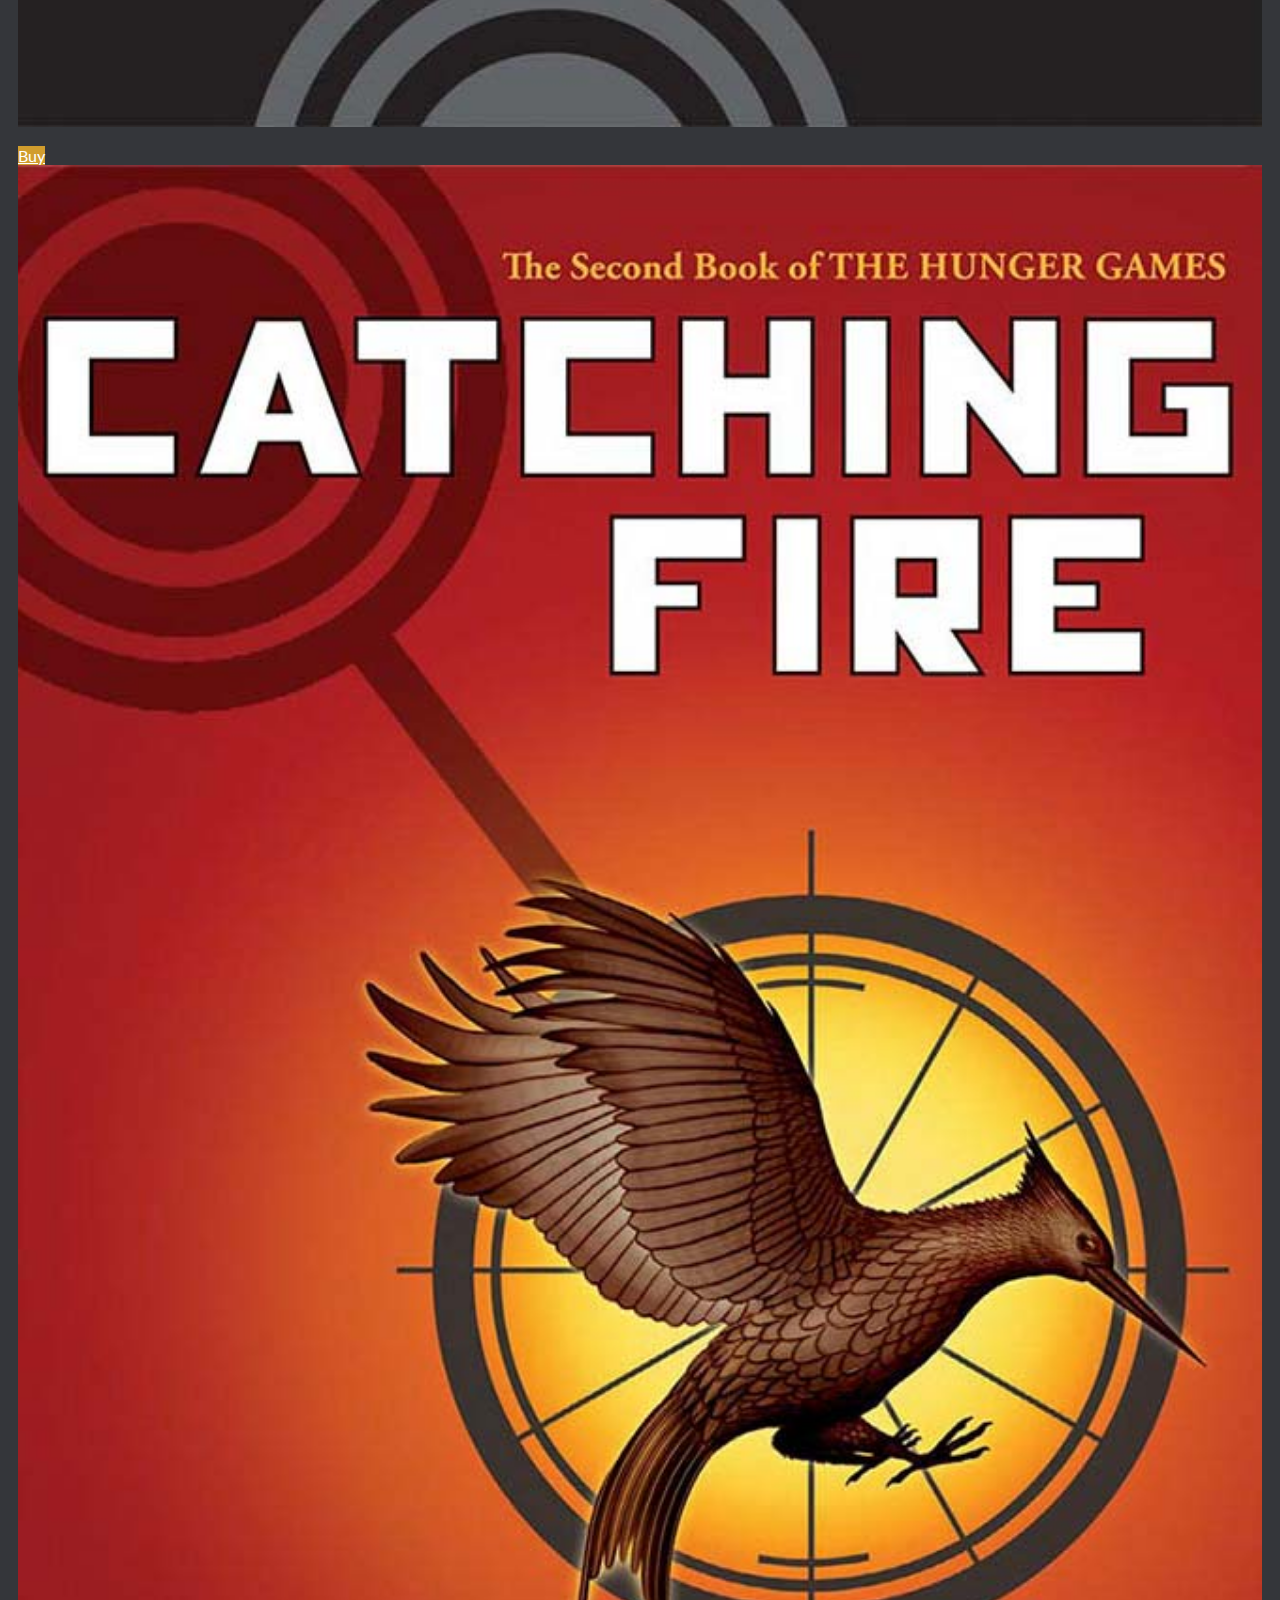
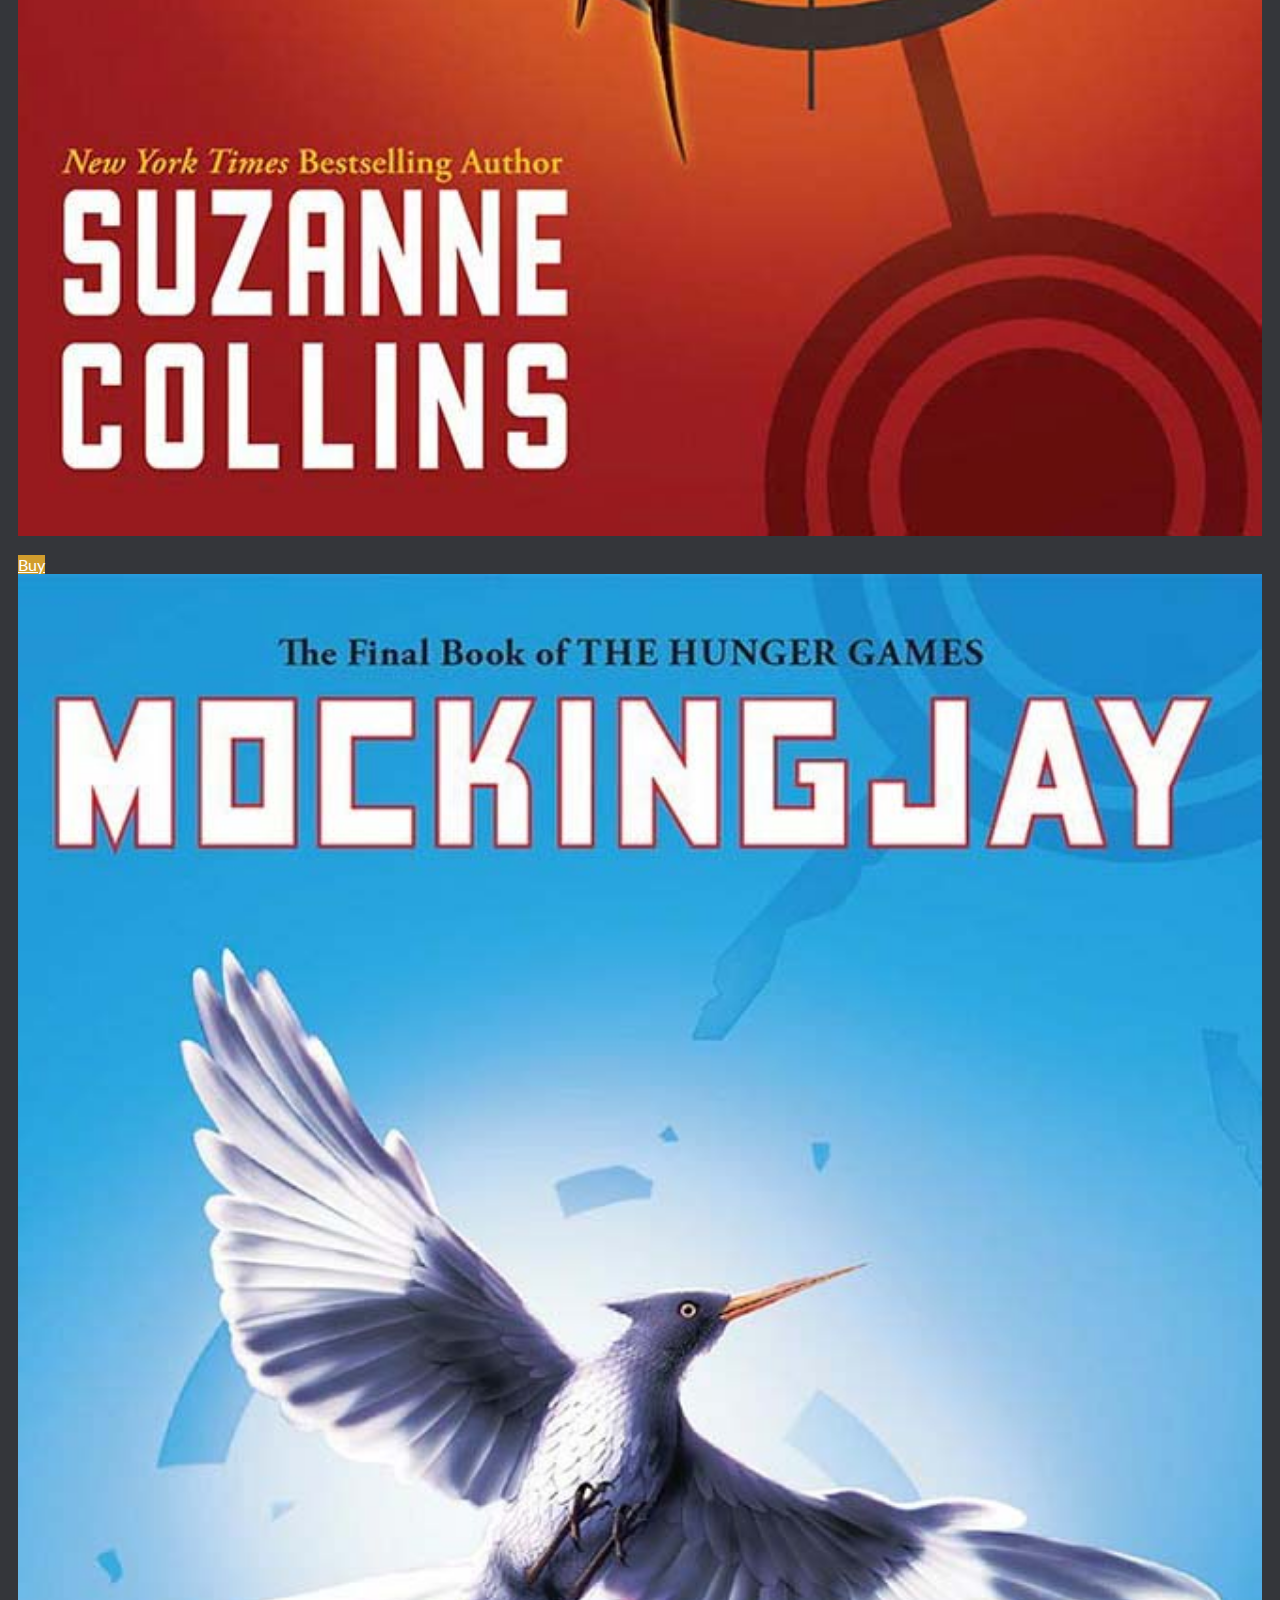
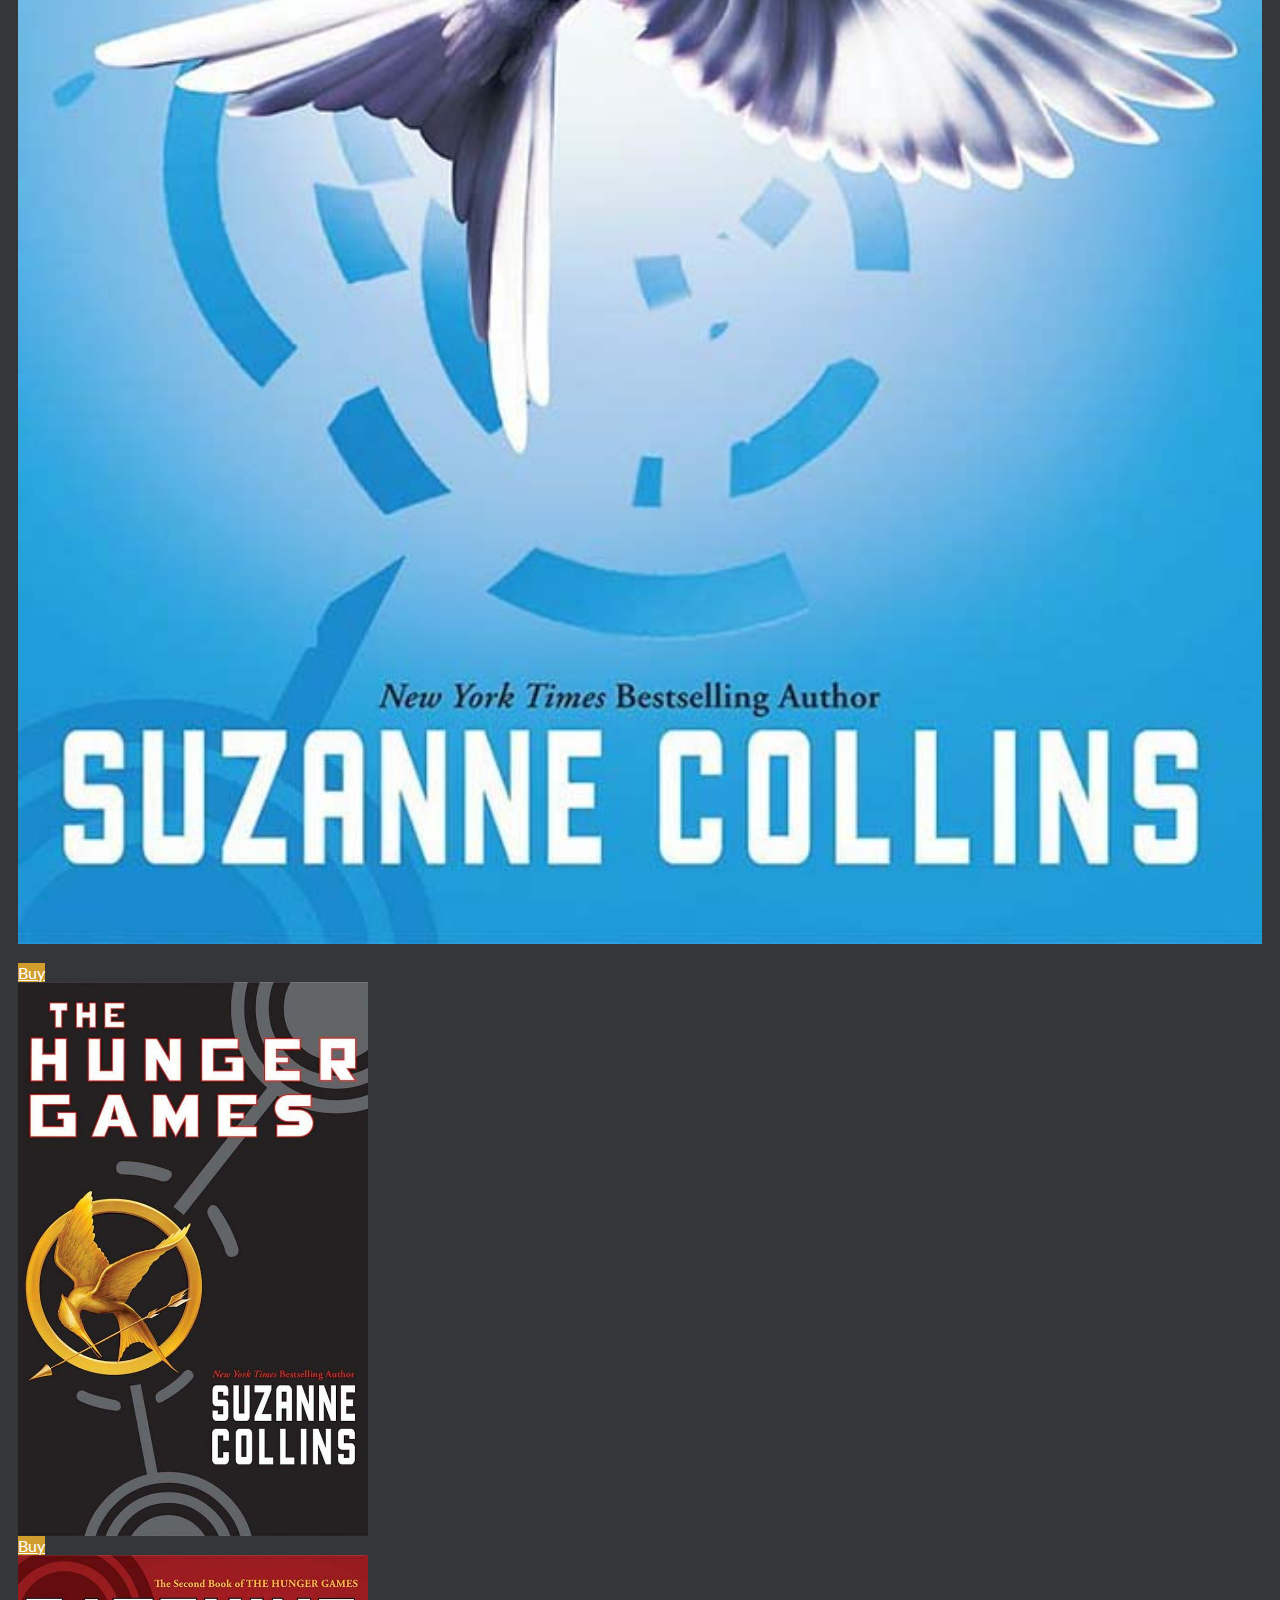
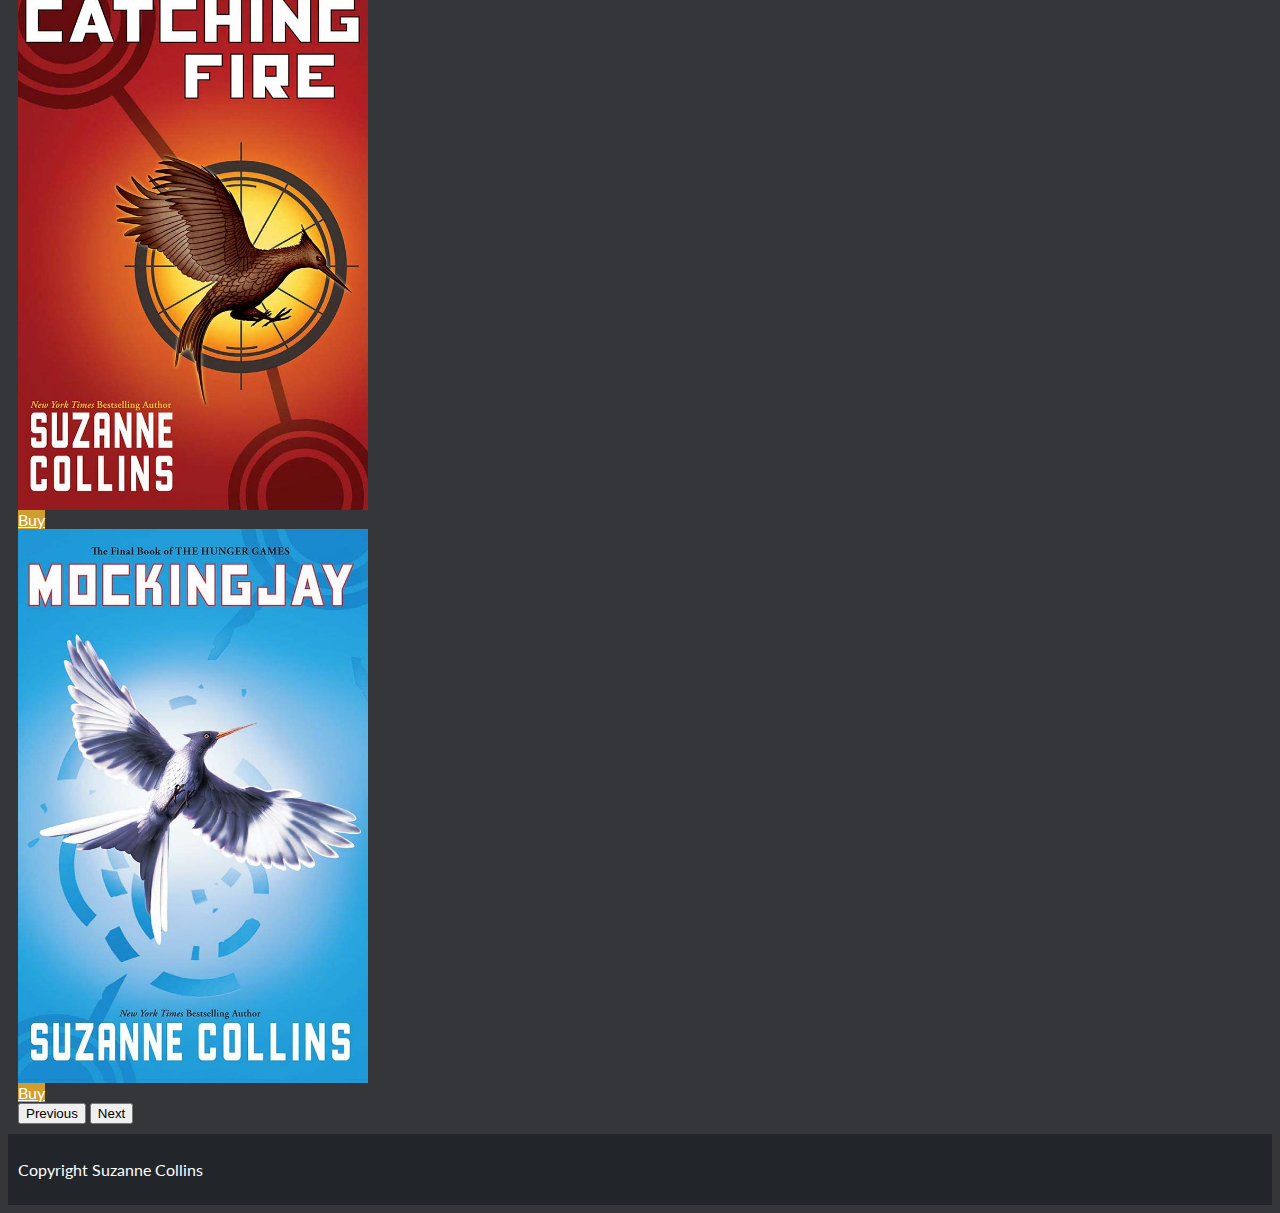
==== commit ea4db685: "Update index.html" ====
--- a/index.html
+++ b/index.html
@@ -23,7 +23,8 @@
                 height: auto; 
             }
             .picture {
-                max-width: 300px;
+                max-width: 60%;
+                max-height: 60%;
             }
             .image {
                 display: block;
@@ -109,8 +110,13 @@
         <div style="padding: 10px">
             <!-- Row two, about the author -->
             <div class="row d-flex justify-content-around" style="padding-top: 10px;">
-                <img src="images/central-park-ii-small-small.jpg" class="picture" alt="Suzanne Collins kissing a rat statue">
-                <p class="col-md-9 d-flex align-items-center text-center">Suzanne Collins is an American author who published her debut book, Gregor the Overlander, the first of the five-part The Underland Chronicles, in 2003. In 2008, her first book of The Hunger Games series was published. The best-selling trilogy was adapted into a blockbuster film series starring Jennifer Lawrence as Katniss Everdeen.</p>
+                <img src="images/suzanne-thumbnail.jpg" class="picture col-lg-5" alt="Suzanne Collins kissing a rat statue">
+                <div class="col-lg-7 text-center">
+                    <h3>About Suzanne Collins</h3>
+                    <p>Suzanne Collins is an award-winning American author. She is best known for her series, 'The Hunger Games', which was adapted to movies by Lionsgate in 2012. While 'The Hunger Games' is her best known work, she also wrote the hit series known as 'The Underland Chronicles', as well as two children's books.</p>
+                    <h3>Awards</h3>
+                    <p>#1 USA TODAY BESTSELLER<br>#1 NEW YORK TIMES BESTSELLER<br>#1 WALL STREET JOURNAL BESTSELLER<br>#1 PUBLISHERS WEEKLY BESTSELLER</p>
+                </div>
             </div>
             <!-- Row three, popular works -->
             <div class="row" style="padding-top: 10px;">
